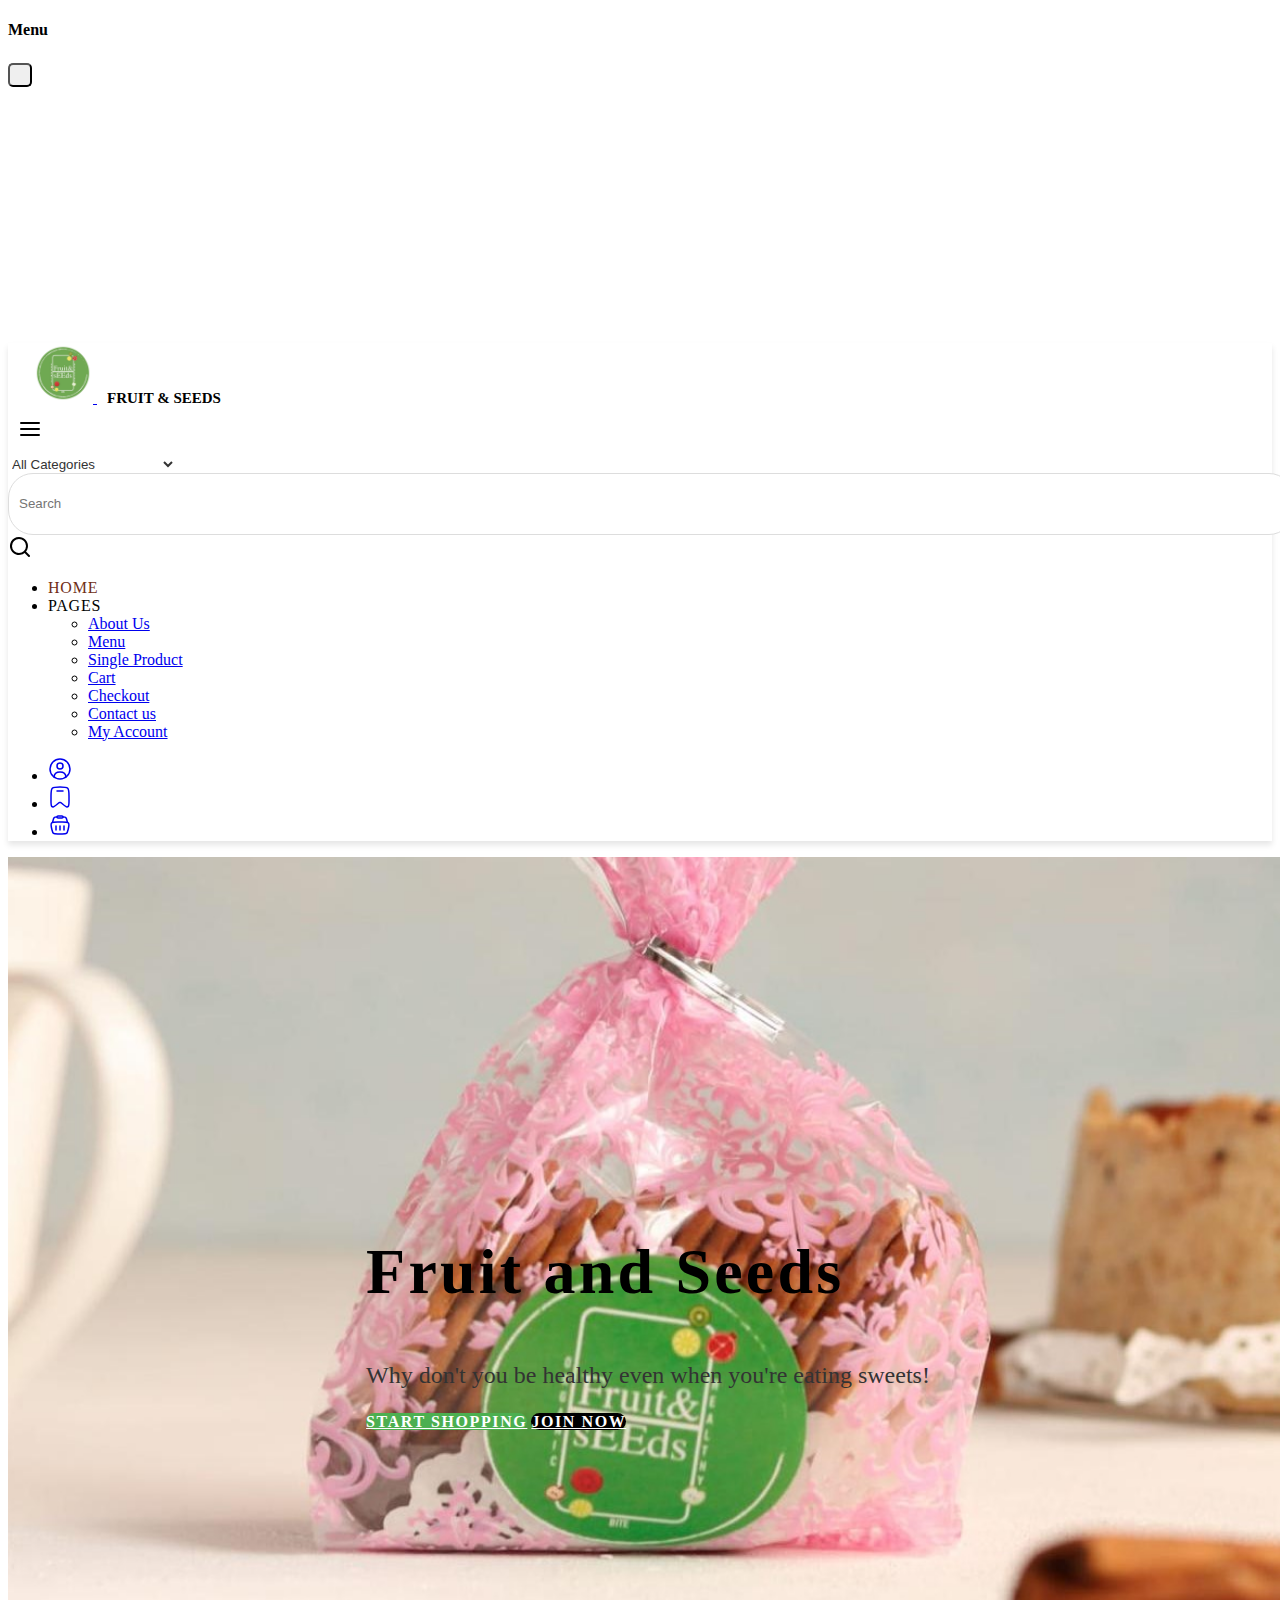
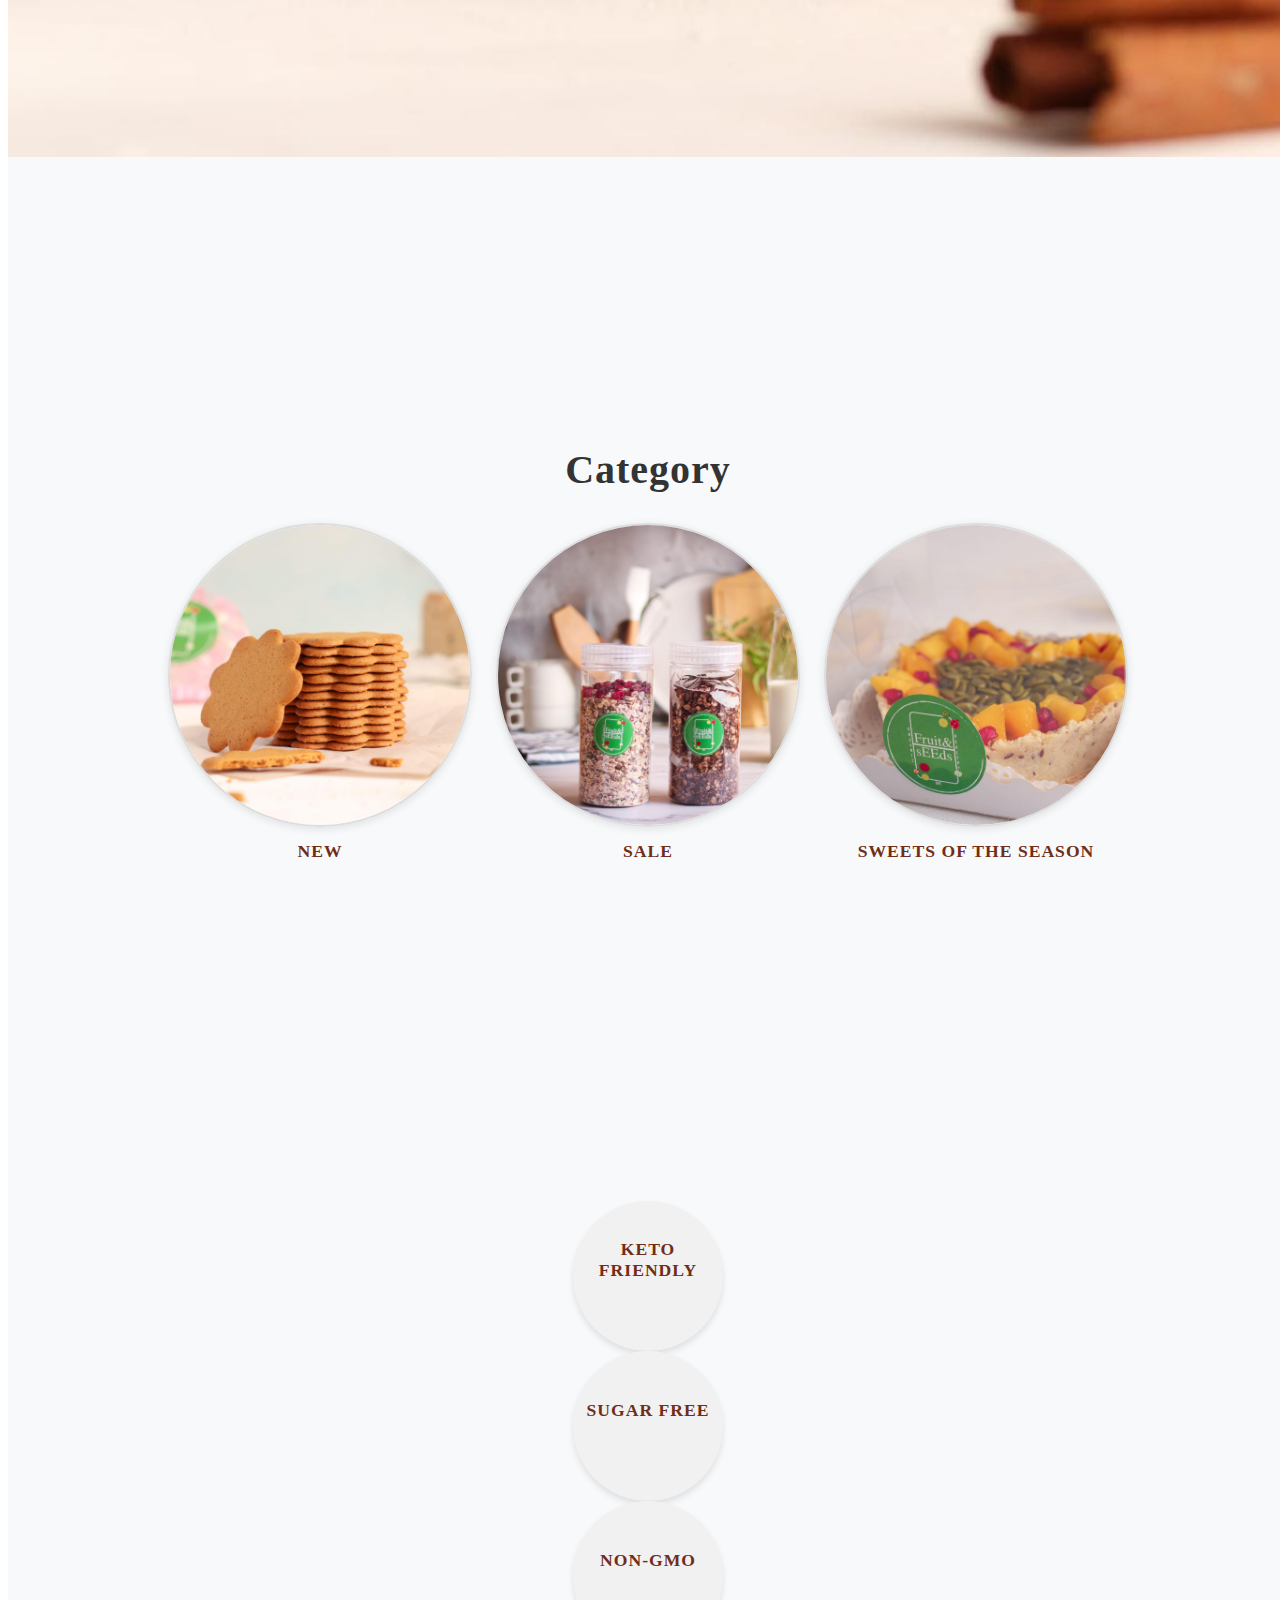
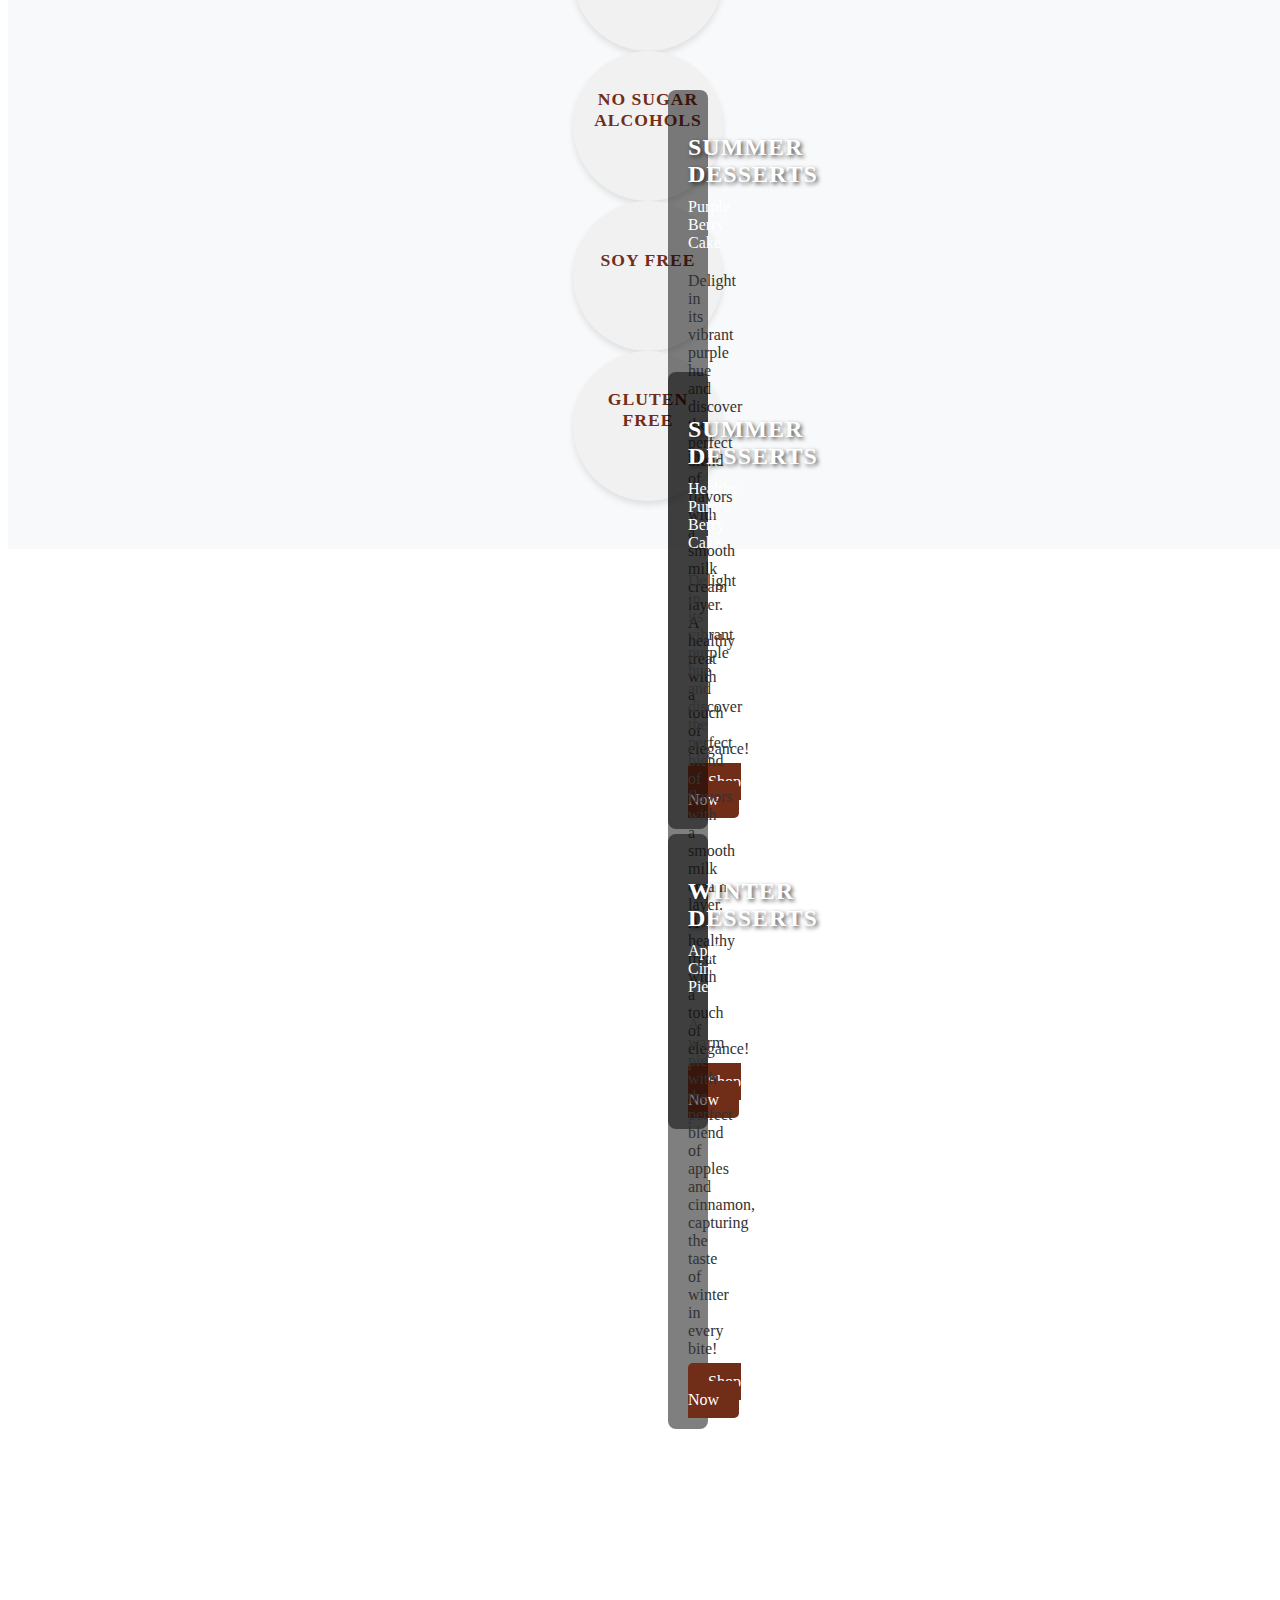
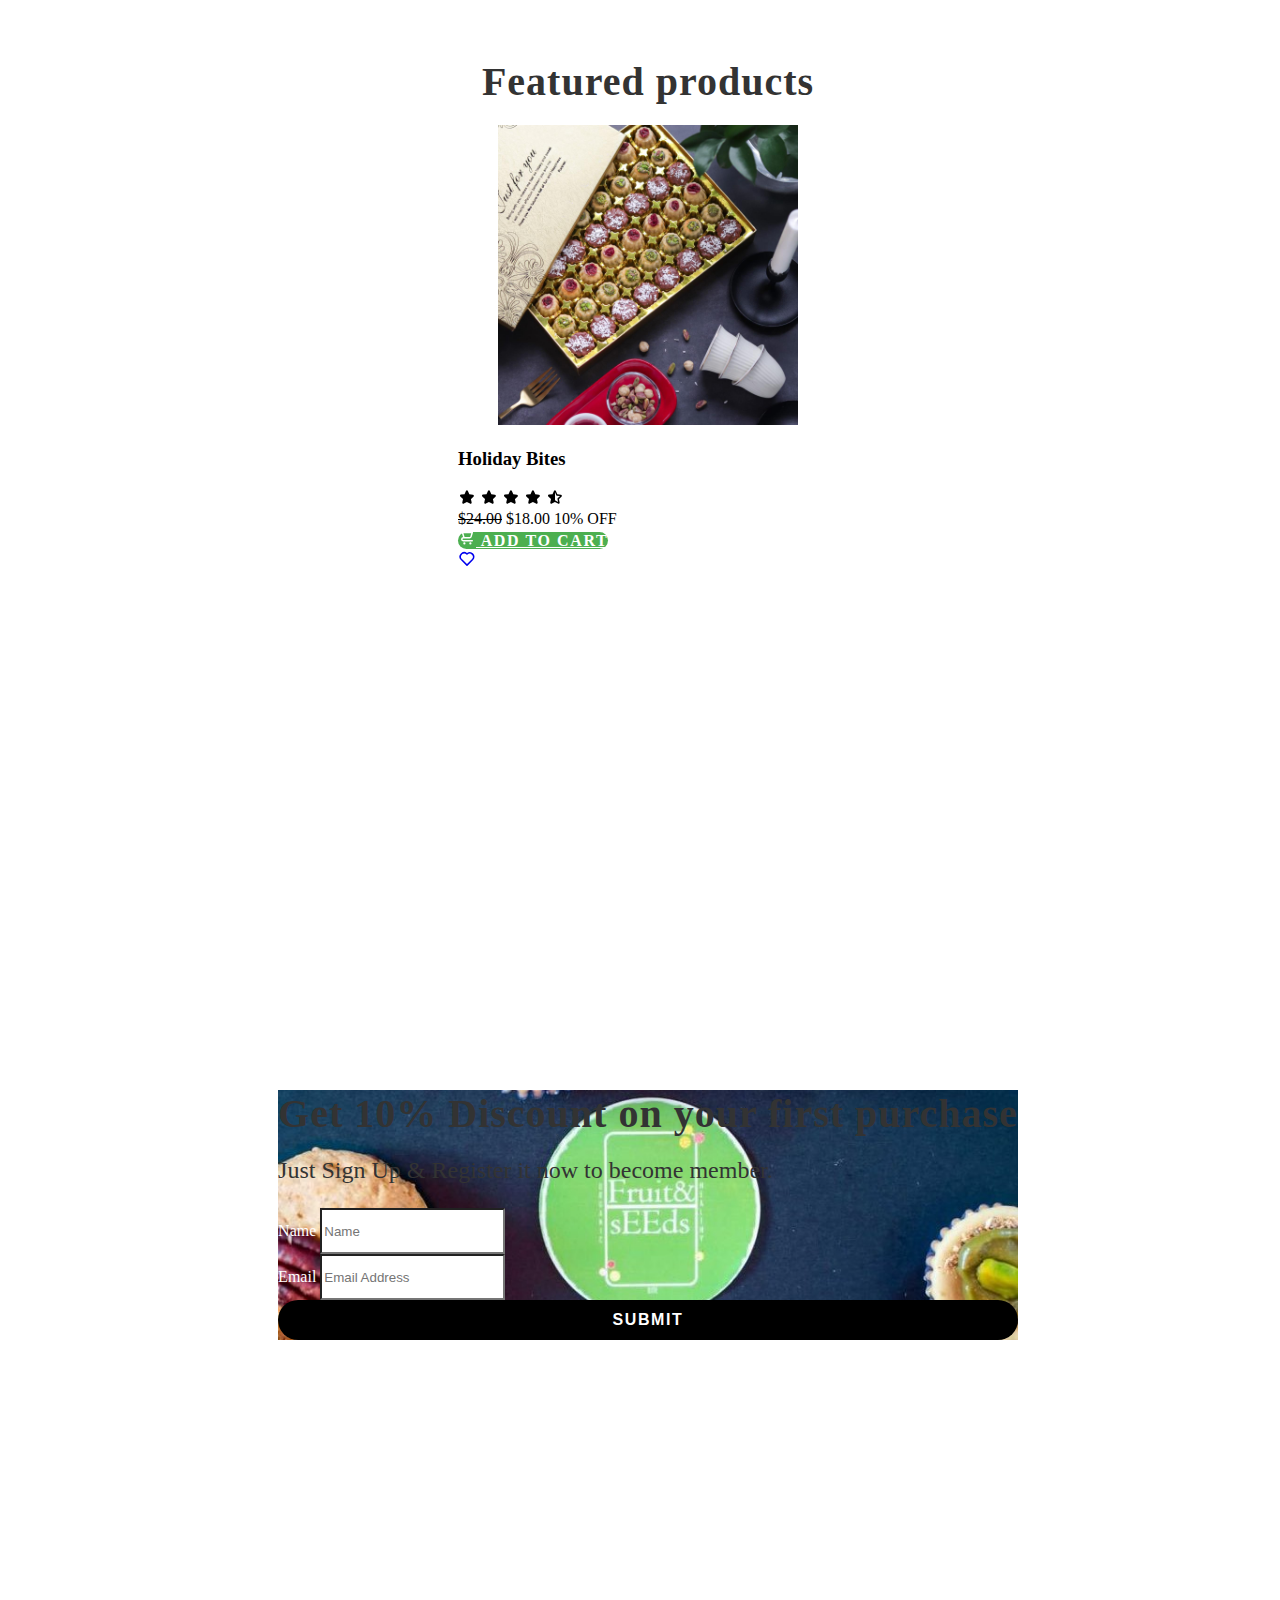
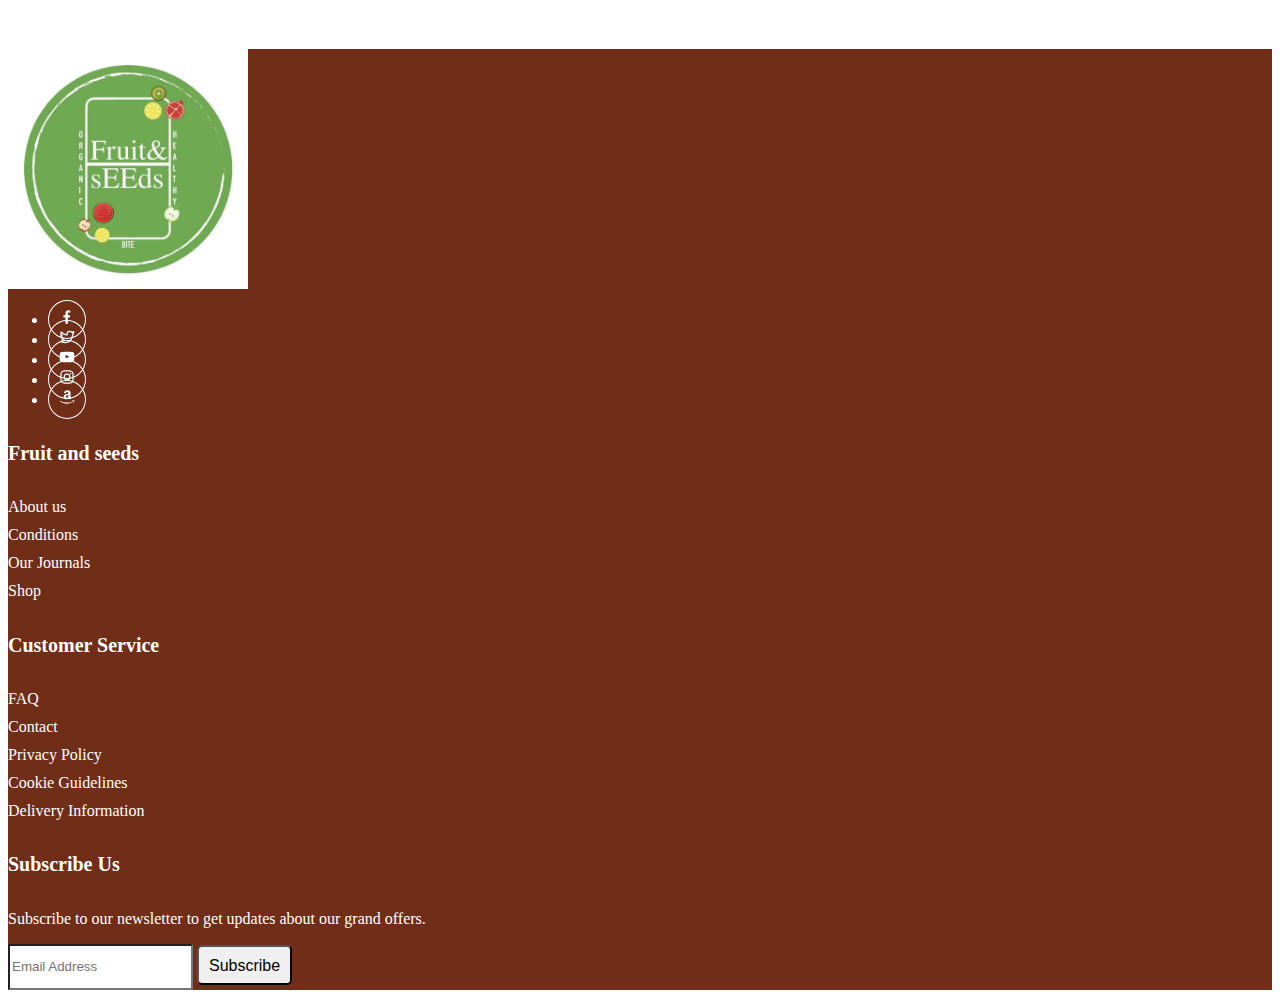
==== index.html @ 42c8120d "masterbeas pages" ====
<!DOCTYPE html>
<html lang="en">
<head>
    <meta charset="UTF-8">
    <meta name="viewport" content="width=device-width, initial-scale=1.0">
    <title>Fruit and Seeds</title>
    <link rel="preconnect" href="https://fonts.googleapis.com">
    <link rel="preconnect" href="https://fonts.gstatic.com" crossorigin>
    <link href="https://fonts.googleapis.com/css2?family=Nunito:wght@400;700&family=Open+Sans:ital,wght@0,400;0,700;1,400;1,700&display=swap" rel="stylesheet">
    <link rel="stylesheet" href="https://cdn.jsdelivr.net/npm/swiper@9/swiper-bundle.min.css">
    <link href="https://cdn.jsdelivr.net/npm/bootstrap@5.3.0-alpha3/dist/css/bootstrap.min.css" rel="stylesheet" integrity="sha384-KK94CHFLLe+nY2dmCWGMq91rCGa5gtU4mk92HdvYe+M/SXH301p5ILy+dN9+nJOZ" crossorigin="anonymous">
    <link rel="stylesheet" href="index.css">

</head>
<body>
    <svg xmlns="http://www.w3.org/2000/svg" style="display: none;">
        <defs>
          <symbol xmlns="http://www.w3.org/2000/svg" id="facebook" viewBox="0 0 24 24"><path fill="currentColor" d="M15.12 5.32H17V2.14A26.11 26.11 0 0 0 14.26 2c-2.72 0-4.58 1.66-4.58 4.7v2.62H6.61v3.56h3.07V22h3.68v-9.12h3.06l.46-3.56h-3.52V7.05c0-1.05.28-1.73 1.76-1.73Z"/></symbol>
          <symbol xmlns="http://www.w3.org/2000/svg" id="twitter" viewBox="0 0 24 24"><path fill="currentColor" d="M22.991 3.95a1 1 0 0 0-1.51-.86a7.48 7.48 0 0 1-1.874.794a5.152 5.152 0 0 0-3.374-1.242a5.232 5.232 0 0 0-5.223 5.063a11.032 11.032 0 0 1-6.814-3.924a1.012 1.012 0 0 0-.857-.365a.999.999 0 0 0-.785.5a5.276 5.276 0 0 0-.242 4.769l-.002.001a1.041 1.041 0 0 0-.496.89a3.042 3.042 0 0 0 .027.439a5.185 5.185 0 0 0 1.568 3.312a.998.998 0 0 0-.066.77a5.204 5.204 0 0 0 2.362 2.922a7.465 7.465 0 0 1-3.59.448A1 1 0 0 0 1.45 19.3a12.942 12.942 0 0 0 7.01 2.061a12.788 12.788 0 0 0 12.465-9.363a12.822 12.822 0 0 0 .535-3.646l-.001-.2a5.77 5.77 0 0 0 1.532-4.202Zm-3.306 3.212a.995.995 0 0 0-.234.702c.01.165.009.331.009.488a10.824 10.824 0 0 1-.454 3.08a10.685 10.685 0 0 1-10.546 7.93a10.938 10.938 0 0 1-2.55-.301a9.48 9.48 0 0 0 2.942-1.564a1 1 0 0 0-.602-1.786a3.208 3.208 0 0 1-2.214-.935q.224-.042.445-.105a1 1 0 0 0-.08-1.943a3.198 3.198 0 0 1-2.25-1.726a5.3 5.3 0 0 0 .545.046a1.02 1.02 0 0 0 .984-.696a1 1 0 0 0-.4-1.137a3.196 3.196 0 0 1-1.425-2.673c0-.066.002-.133.006-.198a13.014 13.014 0 0 0 8.21 3.48a1.02 1.02 0 0 0 .817-.36a1 1 0 0 0 .206-.867a3.157 3.157 0 0 1-.087-.729a3.23 3.23 0 0 1 3.226-3.226a3.184 3.184 0 0 1 2.345 1.02a.993.993 0 0 0 .921.298a9.27 9.27 0 0 0 1.212-.322a6.681 6.681 0 0 1-1.026 1.524Z"/></symbol>
          <symbol xmlns="http://www.w3.org/2000/svg" id="youtube" viewBox="0 0 24 24"><path fill="currentColor" d="M23 9.71a8.5 8.5 0 0 0-.91-4.13a2.92 2.92 0 0 0-1.72-1A78.36 78.36 0 0 0 12 4.27a78.45 78.45 0 0 0-8.34.3a2.87 2.87 0 0 0-1.46.74c-.9.83-1 2.25-1.1 3.45a48.29 48.29 0 0 0 0 6.48a9.55 9.55 0 0 0 .3 2a3.14 3.14 0 0 0 .71 1.36a2.86 2.86 0 0 0 1.49.78a45.18 45.18 0 0 0 6.5.33c3.5.05 6.57 0 10.2-.28a2.88 2.88 0 0 0 1.53-.78a2.49 2.49 0 0 0 .61-1a10.58 10.58 0 0 0 .52-3.4c.04-.56.04-3.94.04-4.54ZM9.74 14.85V8.66l5.92 3.11c-1.66.92-3.85 1.96-5.92 3.08Z"/></symbol>
          <symbol xmlns="http://www.w3.org/2000/svg" id="instagram" viewBox="0 0 24 24"><path fill="currentColor" d="M17.34 5.46a1.2 1.2 0 1 0 1.2 1.2a1.2 1.2 0 0 0-1.2-1.2Zm4.6 2.42a7.59 7.59 0 0 0-.46-2.43a4.94 4.94 0 0 0-1.16-1.77a4.7 4.7 0 0 0-1.77-1.15a7.3 7.3 0 0 0-2.43-.47C15.06 2 14.72 2 12 2s-3.06 0-4.12.06a7.3 7.3 0 0 0-2.43.47a4.78 4.78 0 0 0-1.77 1.15a4.7 4.7 0 0 0-1.15 1.77a7.3 7.3 0 0 0-.47 2.43C2 8.94 2 9.28 2 12s0 3.06.06 4.12a7.3 7.3 0 0 0 .47 2.43a4.7 4.7 0 0 0 1.15 1.77a4.78 4.78 0 0 0 1.77 1.15a7.3 7.3 0 0 0 2.43.47C8.94 22 9.28 22 12 22s3.06 0 4.12-.06a7.3 7.3 0 0 0 2.43-.47a4.7 4.7 0 0 0 1.77-1.15a4.85 4.85 0 0 0 1.16-1.77a7.59 7.59 0 0 0 .46-2.43c0-1.06.06-1.4.06-4.12s0-3.06-.06-4.12ZM20.14 16a5.61 5.61 0 0 1-.34 1.86a3.06 3.06 0 0 1-.75 1.15a3.19 3.19 0 0 1-1.15.75a5.61 5.61 0 0 1-1.86.34c-1 .05-1.37.06-4 .06s-3 0-4-.06a5.73 5.73 0 0 1-1.94-.3a3.27 3.27 0 0 1-1.1-.75a3 3 0 0 1-.74-1.15a5.54 5.54 0 0 1-.4-1.9c0-1-.06-1.37-.06-4s0-3 .06-4a5.54 5.54 0 0 1 .35-1.9A3 3 0 0 1 5 5a3.14 3.14 0 0 1 1.1-.8A5.73 5.73 0 0 1 8 3.86c1 0 1.37-.06 4-.06s3 0 4 .06a5.61 5.61 0 0 1 1.86.34a3.06 3.06 0 0 1 1.19.8a3.06 3.06 0 0 1 .75 1.1a5.61 5.61 0 0 1 .34 1.9c.05 1 .06 1.37.06 4s-.01 3-.06 4ZM12 6.87A5.13 5.13 0 1 0 17.14 12A5.12 5.12 0 0 0 12 6.87Zm0 8.46A3.33 3.33 0 1 1 15.33 12A3.33 3.33 0 0 1 12 15.33Z"/></symbol>
          <symbol xmlns="http://www.w3.org/2000/svg" id="amazon" viewBox="0 0 24 24"><path fill="currentColor" d="M1.04 17.52q.1-.16.32-.02a21.308 21.308 0 0 0 10.88 2.9a21.524 21.524 0 0 0 7.74-1.46q.1-.04.29-.12t.27-.12a.356.356 0 0 1 .47.12q.17.24-.11.44q-.36.26-.92.6a14.99 14.99 0 0 1-3.84 1.58A16.175 16.175 0 0 1 12 22a16.017 16.017 0 0 1-5.9-1.09a16.246 16.246 0 0 1-4.98-3.07a.273.273 0 0 1-.12-.2a.215.215 0 0 1 .04-.12Zm6.02-5.7a4.036 4.036 0 0 1 .68-2.36A4.197 4.197 0 0 1 9.6 7.98a10.063 10.063 0 0 1 2.66-.66q.54-.06 1.76-.16v-.34a3.562 3.562 0 0 0-.28-1.72a1.5 1.5 0 0 0-1.32-.6h-.16a2.189 2.189 0 0 0-1.14.42a1.64 1.64 0 0 0-.62 1a.508.508 0 0 1-.4.46L7.8 6.1q-.34-.08-.34-.36a.587.587 0 0 1 .02-.14a3.834 3.834 0 0 1 1.67-2.64A6.268 6.268 0 0 1 12.26 2h.5a5.054 5.054 0 0 1 3.56 1.18a3.81 3.81 0 0 1 .37.43a3.875 3.875 0 0 1 .27.41a2.098 2.098 0 0 1 .18.52q.08.34.12.47a2.856 2.856 0 0 1 .06.56q.02.43.02.51v4.84a2.868 2.868 0 0 0 .15.95a2.475 2.475 0 0 0 .29.62q.14.19.46.61a.599.599 0 0 1 .12.32a.346.346 0 0 1-.16.28q-1.66 1.44-1.8 1.56a.557.557 0 0 1-.58.04q-.28-.24-.49-.46t-.3-.32a4.466 4.466 0 0 1-.29-.39q-.2-.29-.28-.39a4.91 4.91 0 0 1-2.2 1.52a6.038 6.038 0 0 1-1.68.2a3.505 3.505 0 0 1-2.53-.95a3.553 3.553 0 0 1-.99-2.69Zm3.44-.4a1.895 1.895 0 0 0 .39 1.25a1.294 1.294 0 0 0 1.05.47a1.022 1.022 0 0 0 .17-.02a1.022 1.022 0 0 1 .15-.02a2.033 2.033 0 0 0 1.3-1.08a3.13 3.13 0 0 0 .33-.83a3.8 3.8 0 0 0 .12-.73q.01-.28.01-.92v-.5a7.287 7.287 0 0 0-1.76.16a2.144 2.144 0 0 0-1.76 2.22Zm8.4 6.44a.626.626 0 0 1 .12-.16a3.14 3.14 0 0 1 .96-.46a6.52 6.52 0 0 1 1.48-.22a1.195 1.195 0 0 1 .38.02q.9.08 1.08.3a.655.655 0 0 1 .08.36v.14a4.56 4.56 0 0 1-.38 1.65a3.84 3.84 0 0 1-1.06 1.53a.302.302 0 0 1-.18.08a.177.177 0 0 1-.08-.02q-.12-.06-.06-.22a7.632 7.632 0 0 0 .74-2.42a.513.513 0 0 0-.08-.32q-.2-.24-1.12-.24q-.34 0-.8.04q-.5.06-.92.12a.232.232 0 0 1-.16-.04a.065.065 0 0 1-.02-.08a.153.153 0 0 1 .02-.06Z"/></symbol>
  
          <symbol xmlns="http://www.w3.org/2000/svg" id="menu" viewBox="0 0 24 24"><path fill="currentColor" d="M2 6a1 1 0 0 1 1-1h18a1 1 0 1 1 0 2H3a1 1 0 0 1-1-1m0 6.032a1 1 0 0 1 1-1h18a1 1 0 1 1 0 2H3a1 1 0 0 1-1-1m1 5.033a1 1 0 1 0 0 2h18a1 1 0 0 0 0-2z"/></symbol>
          <symbol xmlns="http://www.w3.org/2000/svg" id="link" viewBox="0 0 24 24"><path fill="currentColor" d="M12 19a1 1 0 1 0-1-1a1 1 0 0 0 1 1Zm5 0a1 1 0 1 0-1-1a1 1 0 0 0 1 1Zm0-4a1 1 0 1 0-1-1a1 1 0 0 0 1 1Zm-5 0a1 1 0 1 0-1-1a1 1 0 0 0 1 1Zm7-12h-1V2a1 1 0 0 0-2 0v1H8V2a1 1 0 0 0-2 0v1H5a3 3 0 0 0-3 3v14a3 3 0 0 0 3 3h14a3 3 0 0 0 3-3V6a3 3 0 0 0-3-3Zm1 17a1 1 0 0 1-1 1H5a1 1 0 0 1-1-1v-9h16Zm0-11H4V6a1 1 0 0 1 1-1h1v1a1 1 0 0 0 2 0V5h8v1a1 1 0 0 0 2 0V5h1a1 1 0 0 1 1 1ZM7 15a1 1 0 1 0-1-1a1 1 0 0 0 1 1Zm0 4a1 1 0 1 0-1-1a1 1 0 0 0 1 1Z"/></symbol>
          <symbol xmlns="http://www.w3.org/2000/svg" id="arrow-right" viewBox="0 0 24 24"><path fill="currentColor" d="M17.92 11.62a1 1 0 0 0-.21-.33l-5-5a1 1 0 0 0-1.42 1.42l3.3 3.29H7a1 1 0 0 0 0 2h7.59l-3.3 3.29a1 1 0 0 0 0 1.42a1 1 0 0 0 1.42 0l5-5a1 1 0 0 0 .21-.33a1 1 0 0 0 0-.76Z"/></symbol>
          <symbol xmlns="http://www.w3.org/2000/svg" id="category" viewBox="0 0 24 24"><path fill="currentColor" d="M19 5.5h-6.28l-.32-1a3 3 0 0 0-2.84-2H5a3 3 0 0 0-3 3v13a3 3 0 0 0 3 3h14a3 3 0 0 0 3-3v-10a3 3 0 0 0-3-3Zm1 13a1 1 0 0 1-1 1H5a1 1 0 0 1-1-1v-13a1 1 0 0 1 1-1h4.56a1 1 0 0 1 .95.68l.54 1.64a1 1 0 0 0 .95.68h7a1 1 0 0 1 1 1Z"/></symbol>
          <symbol xmlns="http://www.w3.org/2000/svg" id="calendar" viewBox="0 0 24 24"><path fill="currentColor" d="M19 4h-2V3a1 1 0 0 0-2 0v1H9V3a1 1 0 0 0-2 0v1H5a3 3 0 0 0-3 3v12a3 3 0 0 0 3 3h14a3 3 0 0 0 3-3V7a3 3 0 0 0-3-3Zm1 15a1 1 0 0 1-1 1H5a1 1 0 0 1-1-1v-7h16Zm0-9H4V7a1 1 0 0 1 1-1h2v1a1 1 0 0 0 2 0V6h6v1a1 1 0 0 0 2 0V6h2a1 1 0 0 1 1 1Z"/></symbol>
          <symbol xmlns="http://www.w3.org/2000/svg" id="heart" viewBox="0 0 24 24"><path fill="currentColor" d="M20.16 4.61A6.27 6.27 0 0 0 12 4a6.27 6.27 0 0 0-8.16 9.48l7.45 7.45a1 1 0 0 0 1.42 0l7.45-7.45a6.27 6.27 0 0 0 0-8.87Zm-1.41 7.46L12 18.81l-6.75-6.74a4.28 4.28 0 0 1 3-7.3a4.25 4.25 0 0 1 3 1.25a1 1 0 0 0 1.42 0a4.27 4.27 0 0 1 6 6.05Z"/></symbol>
          <symbol xmlns="http://www.w3.org/2000/svg" id="plus" viewBox="0 0 24 24"><path fill="currentColor" d="M19 11h-6V5a1 1 0 0 0-2 0v6H5a1 1 0 0 0 0 2h6v6a1 1 0 0 0 2 0v-6h6a1 1 0 0 0 0-2Z"/></symbol>
          <symbol xmlns="http://www.w3.org/2000/svg" id="minus" viewBox="0 0 24 24"><path fill="currentColor" d="M19 11H5a1 1 0 0 0 0 2h14a1 1 0 0 0 0-2Z"/></symbol>
          <symbol xmlns="http://www.w3.org/2000/svg" id="cart" viewBox="0 0 24 24"><path fill="currentColor" d="M8.5 19a1.5 1.5 0 1 0 1.5 1.5A1.5 1.5 0 0 0 8.5 19ZM19 16H7a1 1 0 0 1 0-2h8.491a3.013 3.013 0 0 0 2.885-2.176l1.585-5.55A1 1 0 0 0 19 5H6.74a3.007 3.007 0 0 0-2.82-2H3a1 1 0 0 0 0 2h.921a1.005 1.005 0 0 1 .962.725l.155.545v.005l1.641 5.742A3 3 0 0 0 7 18h12a1 1 0 0 0 0-2Zm-1.326-9l-1.22 4.274a1.005 1.005 0 0 1-.963.726H8.754l-.255-.892L7.326 7ZM16.5 19a1.5 1.5 0 1 0 1.5 1.5a1.5 1.5 0 0 0-1.5-1.5Z"/></symbol>
          <symbol xmlns="http://www.w3.org/2000/svg" id="check" viewBox="0 0 24 24"><path fill="currentColor" d="M18.71 7.21a1 1 0 0 0-1.42 0l-7.45 7.46l-3.13-3.14A1 1 0 1 0 5.29 13l3.84 3.84a1 1 0 0 0 1.42 0l8.16-8.16a1 1 0 0 0 0-1.47Z"/></symbol>
          <symbol xmlns="http://www.w3.org/2000/svg" id="trash" viewBox="0 0 24 24"><path fill="currentColor" d="M10 18a1 1 0 0 0 1-1v-6a1 1 0 0 0-2 0v6a1 1 0 0 0 1 1ZM20 6h-4V5a3 3 0 0 0-3-3h-2a3 3 0 0 0-3 3v1H4a1 1 0 0 0 0 2h1v11a3 3 0 0 0 3 3h8a3 3 0 0 0 3-3V8h1a1 1 0 0 0 0-2ZM10 5a1 1 0 0 1 1-1h2a1 1 0 0 1 1 1v1h-4Zm7 14a1 1 0 0 1-1 1H8a1 1 0 0 1-1-1V8h10Zm-3-1a1 1 0 0 0 1-1v-6a1 1 0 0 0-2 0v6a1 1 0 0 0 1 1Z"/></symbol>
          <symbol xmlns="http://www.w3.org/2000/svg" id="search" viewBox="0 0 24 24"><path fill="currentColor" d="M21.71 20.29L18 16.61A9 9 0 1 0 16.61 18l3.68 3.68a1 1 0 0 0 1.42 0a1 1 0 0 0 0-1.39ZM11 18a7 7 0 1 1 7-7a7 7 0 0 1-7 7Z"/></symbol>
          <symbol xmlns="http://www.w3.org/2000/svg" id="close" viewBox="0 0 15 15"><path fill="currentColor" d="M7.953 3.788a.5.5 0 0 0-.906 0L6.08 5.85l-2.154.33a.5.5 0 0 0-.283.843l1.574 1.613l-.373 2.284a.5.5 0 0 0 .736.518l1.92-1.063l1.921 1.063a.5.5 0 0 0 .736-.519l-.373-2.283l1.574-1.613a.5.5 0 0 0-.283-.844L8.921 5.85l-.968-2.062Z"/></symbol>
          
          <symbol xmlns="http://www.w3.org/2000/svg" id="package" viewBox="0 0 48 48"><path fill="none" stroke="currentColor" stroke-linecap="round" stroke-linejoin="round" d="m24 13.264l7.288 4.21L24 21.681l-7.288-4.209Z"/><path fill="none" stroke="currentColor" stroke-linecap="round" stroke-linejoin="round" d="M16.712 17.473v8.418L24 30.101l7.288-4.21v-8.418M24 30.1v-8.418"/><path fill="none" stroke="currentColor" stroke-linecap="round" stroke-linejoin="round" d="M40.905 21.405a16.905 16.905 0 1 0-23.389 15.611L24 43.5l6.484-6.484a16.906 16.906 0 0 0 10.42-15.611"/></symbol>
          <symbol xmlns="http://www.w3.org/2000/svg" id="secure" viewBox="0 0 48 48"><path fill="none" stroke="currentColor" stroke-linecap="round" stroke-linejoin="round" d="M14.134 36V20.11h19.732M19.279 36h14.587V25.45"/><path fill="none" stroke="currentColor" stroke-linecap="round" stroke-linejoin="round" d="m19.246 26.606l4.135 4.135l5.373-5.372m-8.934-9.282a4.087 4.087 0 1 1 8.174 0m0 0v4.023m-8.172-4.108v4.108"/><path fill="none" stroke="currentColor" stroke-linecap="round" stroke-linejoin="round" d="M30.288 44.566a21.516 21.516 0 1 1 9.69-6.18"/></symbol>
          <symbol xmlns="http://www.w3.org/2000/svg" id="quality" viewBox="0 0 48 48"><path fill="none" stroke="currentColor" stroke-linecap="round" stroke-linejoin="round" d="m30.59 13.45l4.77 2.94L24 34.68l-10.33-7l3.11-4.6l5.52 3.71l8.26-13.38Z"/><path fill="none" stroke="currentColor" stroke-linecap="round" stroke-linejoin="round" d="M24 4.5s-11.26 2-15.25 2v20a11.16 11.16 0 0 0 .8 4.1a15 15 0 0 0 2 3.61a22 22 0 0 0 2.81 3.07a34.47 34.47 0 0 0 3 2.48a34 34 0 0 0 2.89 1.86c1 .59 1.71 1 2.13 1.19l1 .49a1.44 1.44 0 0 0 1.24 0l1-.49c.42-.2 1.13-.6 2.13-1.19a34 34 0 0 0 2.89-1.86a34.47 34.47 0 0 0 3-2.48a22 22 0 0 0 2.81-3.07a15 15 0 0 0 2-3.61a11.16 11.16 0 0 0 .8-4.1v-20c-3.99.03-15.25-2-15.25-2"/></symbol>
          <symbol xmlns="http://www.w3.org/2000/svg" id="savings" viewBox="0 0 48 48"><circle cx="24" cy="24" r="21.5" fill="none" stroke="currentColor" stroke-linecap="round" stroke-linejoin="round"/><path fill="none" stroke="currentColor" stroke-linecap="round" stroke-linejoin="round" d="M12.5 23.684a3.298 3.298 0 0 1 5.63-2.332l3.212 3.212h0l8.53-8.53a3.298 3.298 0 0 1 5.628 2.333h0c0 .875-.348 1.714-.966 2.333L22.983 32.25a2.321 2.321 0 0 1-3.283 0l-6.234-6.233a3.298 3.298 0 0 1-.966-2.333"/></symbol>
          <symbol xmlns="http://www.w3.org/2000/svg" id="offers" viewBox="0 0 48 48"><path fill="none" stroke="currentColor" stroke-linecap="round" stroke-linejoin="round" d="m41.556 39.297l-22.022 3.11a1.097 1.097 0 0 1-1.245-.97l-2.352-22.311a1.097 1.097 0 0 1 1.08-1.213l24.238-.229a1.097 1.097 0 0 1 1.108 1.09l.137 19.429c.004.55-.4 1.017-.944 1.094M26.1 25.258v2.579m8.494-2.731v2.175"/><path fill="none" stroke="currentColor" stroke-linecap="round" stroke-linejoin="round" d="M34.343 32.346c-1.437.828-1.926 1.198-2.774 1.988c-1.19-.457-2.284-1.228-3.797-1.456m-15.953 8.721l-3.49-1.6a1.12 1.12 0 0 1-.643-.863L5.511 23.593c-.056-.4.108-.8.43-1.046l3.15-2.406a1.257 1.257 0 0 1 2.014.874l1.966 19.69a.887.887 0 0 1-1.252.894m11.989-28.112c.214-.456.964-1.716 2.76-3.618c3.108-3.323 4.26-4.288 4.26-4.288s1.42.75 3.27 3.109c1.876 2.358 1.93 3.832 1.93 3.832s.67-.08-4.797 1.688c-3.055.991-4.368 1.152-4.931 1.152"/><path fill="none" stroke="currentColor" stroke-linecap="round" stroke-linejoin="round" d="M26.97 17.828v-.054c0-.884-.241-1.715-.67-2.412c-.563-.91-1.447-1.608-2.492-1.876a3.58 3.58 0 0 0-1.072-.16c-.429 0-.858.053-1.233.214c-1.152.348-2.063 1.18-2.573 2.278a4.747 4.747 0 0 0-.428 1.956v.134"/><path fill="none" stroke="currentColor" stroke-linecap="round" stroke-linejoin="round" d="M18.93 15.818c-.562-.107-1.5-.349-3.135-.884c-2.304-.75-3.43-1.528-3.43-1.528s-.456-1.393 1.045-3.296s2.653-2.52 2.653-2.52s.911.778 3.43 3.485c1.26 1.313 1.796 2.09 2.01 2.465h.027"/></symbol>
          
          <symbol xmlns="http://www.w3.org/2000/svg" id="delivery" viewBox="0 0 32 32"><path fill="currentColor" d="m29.92 16.61l-3-7A1 1 0 0 0 26 9h-3V7a1 1 0 0 0-1-1H3a1 1 0 0 0-1 1v17a1 1 0 0 0 1 1h2.14a4 4 0 0 0 7.72 0h6.28a4 4 0 0 0 7.72 0H29a1 1 0 0 0 1-1v-7a1 1 0 0 0-.08-.39M23 11h2.34l2.14 5H23ZM9 26a2 2 0 1 1 2-2a2 2 0 0 1-2 2m10.14-3h-6.28a4 4 0 0 0-7.72 0H4V8h17v12.56A4 4 0 0 0 19.14 23M23 26a2 2 0 1 1 2-2a2 2 0 0 1-2 2m5-3h-1.14A4 4 0 0 0 23 20v-2h5Z"/></symbol>
          <symbol xmlns="http://www.w3.org/2000/svg" id="organic" viewBox="0 0 24 24"><path fill="currentColor" d="M0 2.84c1.402 2.71 1.445 5.241 2.977 10.4c1.855 5.341 8.703 5.701 9.21 5.711c.46.726 1.513 1.704 3.926 2.21l.268-1.272c-2.082-.436-2.844-1.239-3.106-1.68l-.005.006c.087-.484 1.523-5.377-1.323-9.352C7.182 3.583 0 2.84 0 2.84m24 .84c-3.898.611-4.293-.92-11.473 3.093a11.879 11.879 0 0 1 2.625 10.05c3.723-1.486 5.166-3.976 5.606-6.466c0 0 1.27-4.716 3.242-6.677M12.527 6.773l-.002-.002v.004zM2.643 5.22s5.422 1.426 8.543 11.543c-2.945-.889-4.203-3.796-4.63-5.168h.006a15.863 15.863 0 0 0-3.92-6.375z"/></symbol>
          <symbol xmlns="http://www.w3.org/2000/svg" id="fresh" viewBox="0 0 24 24"><g fill="none"><path d="M24 0v24H0V0zM12.594 23.258l-.012.002l-.071.035l-.02.004l-.014-.004l-.071-.036c-.01-.003-.019 0-.024.006l-.004.01l-.017.428l.005.02l.01.013l.104.074l.015.004l.012-.004l.104-.074l.012-.016l.004-.017l-.017-.427c-.002-.01-.009-.017-.016-.018m.264-.113l-.014.002l-.184.093l-.01.01l-.003.011l.018.43l.005.012l.008.008l.201.092c.012.004.023 0 .029-.008l.004-.014l-.034-.614c-.003-.012-.01-.02-.02-.022m-.715.002a.023.023 0 0 0-.027.006l-.006.014l-.034.614c0 .012.007.02.017.024l.015-.002l.201-.093l.01-.008l.003-.011l.018-.43l-.003-.012l-.01-.01z"/><path fill="currentColor" d="M20 9a1 1 0 0 1 1 1v1a8 8 0 0 1-8 8H9.414l.793.793a1 1 0 0 1-1.414 1.414l-2.496-2.496a.997.997 0 0 1-.287-.567L6 17.991a.996.996 0 0 1 .237-.638l.056-.06l2.5-2.5a1 1 0 0 1 1.414 1.414L9.414 17H13a6 6 0 0 0 6-6v-1a1 1 0 0 1 1-1m-4.793-6.207l2.5 2.5a1 1 0 0 1 0 1.414l-2.5 2.5a1 1 0 1 1-1.414-1.414L14.586 7H11a6 6 0 0 0-6 6v1a1 1 0 1 1-2 0v-1a8 8 0 0 1 8-8h3.586l-.793-.793a1 1 0 0 1 1.414-1.414"/></g></symbol>
  
          <symbol xmlns="http://www.w3.org/2000/svg" id="star-full" viewBox="0 0 24 24"><path fill="currentColor" d="m3.1 11.3l3.6 3.3l-1 4.6c-.1.6.1 1.2.6 1.5c.2.2.5.3.8.3c.2 0 .4 0 .6-.1c0 0 .1 0 .1-.1l4.1-2.3l4.1 2.3s.1 0 .1.1c.5.2 1.1.2 1.5-.1c.5-.3.7-.9.6-1.5l-1-4.6c.4-.3 1-.9 1.6-1.5l1.9-1.7l.1-.1c.4-.4.5-1 .3-1.5s-.6-.9-1.2-1h-.1l-4.7-.5l-1.9-4.3s0-.1-.1-.1c-.1-.7-.6-1-1.1-1c-.5 0-1 .3-1.3.8c0 0 0 .1-.1.1L8.7 8.2L4 8.7h-.1c-.5.1-1 .5-1.2 1c-.1.6 0 1.2.4 1.6"/></symbol>
          <symbol xmlns="http://www.w3.org/2000/svg" id="star-half" viewBox="0 0 24 24"><path fill="currentColor" d="m3.1 11.3l3.6 3.3l-1 4.6c-.1.6.1 1.2.6 1.5c.2.2.5.3.8.3c.2 0 .4 0 .6-.1c0 0 .1 0 .1-.1l4.1-2.3l4.1 2.3s.1 0 .1.1c.5.2 1.1.2 1.5-.1c.5-.3.7-.9.6-1.5l-1-4.6c.4-.3 1-.9 1.6-1.5l1.9-1.7l.1-.1c.4-.4.5-1 .3-1.5s-.6-.9-1.2-1h-.1l-4.7-.5l-1.9-4.3s0-.1-.1-.1c-.1-.7-.6-1-1.1-1c-.5 0-1 .3-1.3.8c0 0 0 .1-.1.1L8.7 8.2L4 8.7h-.1c-.5.1-1 .5-1.2 1c-.1.6 0 1.2.4 1.6m8.9 5V5.8l1.7 3.8c.1.3.5.5.8.6l4.2.5l-3.1 2.8c-.3.2-.4.6-.3 1c0 .2.5 2.2.8 4.1l-3.6-2.1c-.2-.2-.3-.2-.5-.2"/></symbol>
  
          <symbol xmlns="http://www.w3.org/2000/svg" id="user" viewBox="0 0 24 24"><g fill="none" stroke="currentColor" stroke-width="1.5"><circle cx="12" cy="9" r="3"/><circle cx="12" cy="12" r="10"/><path stroke-linecap="round" d="M17.97 20c-.16-2.892-1.045-5-5.97-5s-5.81 2.108-5.97 5"/></g></symbol>
          <symbol xmlns="http://www.w3.org/2000/svg" id="wishlist" viewBox="0 0 24 24"><g fill="none" stroke="currentColor" stroke-width="1.5"><path d="M21 16.09v-4.992c0-4.29 0-6.433-1.318-7.766C18.364 2 16.242 2 12 2C7.757 2 5.636 2 4.318 3.332C3 4.665 3 6.81 3 11.098v4.993c0 3.096 0 4.645.734 5.321c.35.323.792.526 1.263.58c.987.113 2.14-.907 4.445-2.946c1.02-.901 1.529-1.352 2.118-1.47c.29-.06.59-.06.88 0c.59.118 1.099.569 2.118 1.47c2.305 2.039 3.458 3.059 4.445 2.945c.47-.053.913-.256 1.263-.579c.734-.676.734-2.224.734-5.321Z"/><path stroke-linecap="round" d="M15 6H9"/></g></symbol>
          <symbol xmlns="http://www.w3.org/2000/svg" id="shopping-bag" viewBox="0 0 24 24"><g fill="none" stroke="currentColor" stroke-width="1.5"><path d="M3.864 16.455c-.858-3.432-1.287-5.147-.386-6.301C4.378 9 6.148 9 9.685 9h4.63c3.538 0 5.306 0 6.207 1.154c.901 1.153.472 2.87-.386 6.301c-.546 2.183-.818 3.274-1.632 3.91c-.814.635-1.939.635-4.189.635h-4.63c-2.25 0-3.375 0-4.189-.635c-.814-.636-1.087-1.727-1.632-3.91Z"/><path d="m19.5 9.5l-.71-2.605c-.274-1.005-.411-1.507-.692-1.886A2.5 2.5 0 0 0 17 4.172C16.56 4 16.04 4 15 4M4.5 9.5l.71-2.605c.274-1.005.411-1.507.692-1.886A2.5 2.5 0 0 1 7 4.172C7.44 4 7.96 4 9 4"/><path d="M9 4a1 1 0 0 1 1-1h4a1 1 0 1 1 0 2h-4a1 1 0 0 1-1-1Z"/><path stroke-linecap="round" stroke-linejoin="round" d="M8 13v4m8-4v4m-4-4v4"/></g></symbol>
  
          <symbol xmlns="http://www.w3.org/2000/svg" id="fruits" viewBox="0 0 48 48"><g fill="currentColor" fill-rule="evenodd" clip-rule="evenodd"><path d="M18.88 7.566a1 1 0 0 1 1 1v6.6a1 1 0 1 1-2 0v-6.6a1 1 0 0 1 1-1"/><path d="M11.78 13.905c1.13-.27 2.283-.065 3.48.553c.975.505 1.667.736 2.206.847c.538.112.966.114 1.483.114v2h-.02c-.516 0-1.12 0-1.868-.155c-.757-.157-1.622-.462-2.72-1.03c-.878-.453-1.54-.517-2.096-.384c-.584.14-1.201.53-1.912 1.264c-1.632 1.688-2.139 3.426-2.316 4.762c-.1 1.644.197 4.89 1.668 8.063c.5 1.08 1.21 2.57 2.076 3.737c.432.582.866 1.03 1.283 1.306c.405.267.741.34 1.046.288c3.123-.538 3.71-.551 4.319-.551h1.037v2H18.38c-.422 0-.92 0-3.95.522c-.94.162-1.787-.127-2.488-.59c-.689-.455-1.284-1.106-1.787-1.783c-1.005-1.353-1.791-3.024-2.284-4.088c-1.638-3.532-1.972-7.137-1.848-9.064l.003-.032l.004-.032c.212-1.644.844-3.839 2.866-5.928c.845-.874 1.783-1.556 2.885-1.82"/><path d="M14.64 11.41c1.496 1.431 2.307 3.166 2.307 4.51a1 1 0 1 0 2 0c0-2.05-1.168-4.275-2.925-5.956C14.244 8.265 11.743 7 8.896 7a1 1 0 0 0 0 2c2.244 0 4.268.999 5.743 2.41"/><path d="M8.574 7.009a1 1 0 0 1 1.116.868c.492 3.93 3.945 6 6.734 7.115a1 1 0 0 1-.743 1.857c-2.869-1.147-7.335-3.604-7.975-8.724a1 1 0 0 1 .868-1.116m17.188 6.894c-1.152-.264-2.334-.066-3.57.548c-1.02.506-1.747.74-2.317.853c-.57.113-1.022.115-1.56.115a1 1 0 0 0 0 2h.019c.537 0 1.16 0 1.93-.153c.781-.155 1.676-.458 2.816-1.024c.924-.458 1.632-.528 2.236-.39c.626.144 1.277.542 2.017 1.277c1.716 1.703 2.235 3.452 2.414 4.784a1 1 0 0 0 1.982-.266c-.222-1.653-.884-3.85-2.987-5.938c-.881-.874-1.85-1.548-2.98-1.806m.945 20.377a1 1 0 0 0-1.414.027c-.757.786-1.393 1.05-1.931.962c-3.252-.538-3.86-.55-4.485-.55a1 1 0 0 0 0 2h.028c.447 0 .967 0 4.13.523c1.522.252 2.785-.599 3.699-1.548a1 1 0 0 0-.027-1.415"/><path d="M32.65 16.103c-1.003 1.81-1.263 3.709-.864 4.992a1 1 0 1 1-1.91.594c-.609-1.959-.153-4.43 1.025-6.556c1.193-2.152 3.206-4.101 5.925-4.947a1 1 0 1 1 .594 1.91c-2.143.666-3.78 2.222-4.77 4.007"/><path d="M34.719 17.379c-1.168 1.71-2.748 2.793-4.073 3.013a1 1 0 1 0 .326 1.973c2.023-.335 4.027-1.851 5.398-3.858c1.388-2.032 2.227-4.706 1.762-7.515a1 1 0 1 0-1.974.326c.367 2.214-.288 4.375-1.44 6.06"/><path d="M31.78 23a2.5 2.5 0 1 0 0 5a2.5 2.5 0 0 0 0-5m-4.5 2.5a4.5 4.5 0 1 1 9 0a4.5 4.5 0 0 1-9 0"/><path d="M37.845 18.09a4.5 4.5 0 0 1 2.716 5.755a1 1 0 1 1-1.883-.675a2.5 2.5 0 1 0-4.706-1.69a1 1 0 0 1-1.882-.675a4.5 4.5 0 0 1 5.755-2.715"/><path d="M36.253 23.176a4.501 4.501 0 0 1 3.822 8.014a1 1 0 1 1-1.144-1.64a2.5 2.5 0 1 0-3.008-3.99a1 1 0 1 1-1.262-1.552a4.501 4.501 0 0 1 1.592-.832M27.78 29a2.5 2.5 0 1 0 0 5a2.5 2.5 0 0 0 0-5m-4.5 2.5a4.5 4.5 0 1 1 9 0a4.5 4.5 0 0 1-9 0"/><path d="M35.78 29a2.5 2.5 0 1 0 0 5a2.5 2.5 0 0 0 0-5m-4.5 2.5a4.5 4.5 0 1 1 9 0a4.5 4.5 0 0 1-9 0"/><path d="M31.78 35a2.5 2.5 0 1 0 0 5a2.5 2.5 0 0 0 0-5m-4.5 2.5a4.5 4.5 0 1 1 9 0a4.5 4.5 0 0 1-9 0"/><path d="M37.834 33.966a1 1 0 0 1 1.278-.606a4.5 4.5 0 1 1-4.675 7.44a1 1 0 1 1 1.405-1.423a2.5 2.5 0 1 0 2.598-4.133a1 1 0 0 1-.606-1.278"/></g></symbol>
          <symbol xmlns="http://www.w3.org/2000/svg" id="dairy" viewBox="0 0 48 48"><g fill="none"><path d="M0 0h48v48H0z"/><path fill="currentColor" fill-rule="evenodd" d="M10 5a1 1 0 0 1 1-1h18.571a1 1 0 0 1 .559.17l7.428 5A1 1 0 0 1 38 10v33a1 1 0 0 1-1 1H18.429a1 1 0 0 1-.559-.17l-7.428-5A1 1 0 0 1 10 38zm2 1.878v2.494a2 2 0 0 0 .168.802l1.985 4.539a1 1 0 0 0 1.67.258l.682-.781A2 2 0 0 0 17 12.873v-2.63zM19 11v31h17V11zm14.723-2h-14.99l-4.456-3h14.99zM36 23a8 8 0 1 0-16 0a8 8 0 0 0 16 0M17 40.833V16.61a2.964 2.964 0 0 1-2 .702v22.175zm-4-2.692V16.5h.012a2.997 2.997 0 0 1-.691-.986L12 14.781v22.687zM28 17a6 6 0 1 0 0 12a6 6 0 0 0 0-12m-4 5a1 1 0 0 1 1-1h6v2h-6a1 1 0 0 1-1-1m2 3a1 1 0 0 1 1-1h2v2h-2a1 1 0 0 1-1-1" clip-rule="evenodd"/></g></symbol>
          <symbol xmlns="http://www.w3.org/2000/svg" id="meat" viewBox="0 0 48 48"><g fill="currentColor"><path d="M14 14a1 1 0 1 0 0-2a1 1 0 0 0 0 2"/><path fill-rule="evenodd" d="M15.086 6c1.26-1.26 3.414-.368 3.414 1.414V9h1.586c1.782 0 2.674 2.154 1.414 3.414l-1.793 1.793a1.138 1.138 0 0 1-.037.036l3.456 5.847a4 4 0 0 0 4.08 1.914l12.58-2.027c1.63-.263 2.74 1.609 1.728 2.914c-.97 1.251-1.459 2.85-1.812 4.6C38.384 34.02 32.854 39.052 26 39.88V42h2.5v2H19v-2h5v-2c-5.414 0-10.21-2.607-13.107-6.608c-2.324-3.21-1.946-7.335-1.006-10.767l.495-1.805a6.996 6.996 0 0 0 .181-2.822L10.5 18H7.914C6.132 18 5.24 15.846 6.5 14.586zm5 5l-1.466 1.466l-.73-1.233a4.55 4.55 0 0 0-.307-.455c.275.142.586.222.917.222zM16.5 9c0 .334.082.65.227.926a4.548 4.548 0 0 0-1.894-.845L16.5 7.414zm-8.586 7l1.595-1.594c.04.208.096.416.168.624l.334.97zm3.654-1.622a2.548 2.548 0 0 1 4.601-2.127l5.236 8.857a6 6 0 0 0 6.119 2.87l12.148-1.957c-1.082 1.557-1.589 3.383-1.93 5.075a13.09 13.09 0 0 1-1.419 3.815a.999.999 0 0 0-.247.222C34.183 33.513 31.378 35 28.264 35C22.654 35 18 30.136 18 24a1 1 0 0 0-2 0c0 7.12 5.432 13 12.264 13c.4 0 .794-.02 1.184-.06A14.402 14.402 0 0 1 24 38c-4.763 0-8.96-2.291-11.487-5.78c-1.766-2.439-1.6-5.773-.697-9.066l.495-1.806a8.998 8.998 0 0 0-.171-5.311z" clip-rule="evenodd"/></g></symbol>
          <symbol xmlns="http://www.w3.org/2000/svg" id="seafood" viewBox="0 0 24 24"><path fill="currentColor" d="M13.497 4.564c1.649-.906 3.859-1.137 6.669-.694c.119.685.221 1.711.147 2.86c-.102 1.572-.53 3.278-1.602 4.656l-.165.212l-.036.263v.002l-.002.014l-.013.074a9.298 9.298 0 0 1-1.294 3.217l-.84-1.688l-.96.72C13.65 15.513 10.903 16 9 16H8v1c0 .77-.004 1.293-.106 1.804a3.722 3.722 0 0 1-.147.53l-4.011-4.012a8.2 8.2 0 0 1 .978-.209A10.285 10.285 0 0 1 5.985 15H7v-1c0-2.697.864-3.993 1.83-5.442L9.202 8L7.428 5.339a9.688 9.688 0 0 1 1.765-.411c.609-.088 1.228-.13 1.773-.123c.202.002.385.012.548.026c.09.768.373 1.643.861 2.475c.725 1.236 1.938 2.442 3.774 3.13l.936.351l.703-1.872l-.937-.351c-1.364-.512-2.234-1.39-2.75-2.27c-.385-.655-.557-1.28-.604-1.73m6.947 7.845c1.285-1.759 1.752-3.81 1.865-5.55c.117-1.806-.14-3.371-.344-4.121l-.164-.605l-.616-.116c-3.425-.643-6.471-.492-8.855.91a7.649 7.649 0 0 0-1.338-.122c-.66-.009-1.383.042-2.083.143c-.698.1-1.397.252-2.004.455c-.575.193-1.193.471-1.612.89l-.58.58L6.8 8.003c-.813 1.256-1.6 2.711-1.767 5.054c-.19.02-.4.045-.622.08c-.857.131-2.032.409-2.965 1.03l-1.015.678l7.725 7.725l.676-1.015c.563-.845.87-1.59 1.024-2.359c.083-.413.118-.823.133-1.231c1.704-.117 3.837-.545 5.612-1.523l1.12 2.25l.983-.983c1.188-1.189 1.88-2.582 2.273-3.653a11.298 11.298 0 0 0 .467-1.646M17.5 4.58l1.417 1.417L17.5 7.414l-1.417-1.417z"/></symbol>
          <symbol xmlns="http://www.w3.org/2000/svg" id="bakery" viewBox="0 0 24 24"><path fill="currentColor" d="M19.87 17.412q.828.436 1.365-.206q.536-.643.138-1.414l-1.911-3.584l-1.666 4.123zm-5.308-.912h2.084l2.439-6.027q.228-.565.077-.914q-.15-.35-.57-.52l-2-.8q-.455-.19-.88-.047q-.424.145-.474.639zm-7.208 0h2.084l-.676-7.746q-.05-.39-.455-.548q-.405-.158-.9.032l-2 .8q-.45.19-.527.598q-.078.406.112.914zm-3.223.912l2.073-1.081l-1.627-4.123l-1.95 3.661q-.437.79.148 1.366q.585.575 1.356.177m6.307-.912h3.124l.788-8.912q.05-.455-.228-.772q-.278-.316-.772-.316h-2.7q-.373 0-.709.288t-.291.724zM3.53 18.538q-.87 0-1.45-.595q-.579-.595-.579-1.44q0-.28.068-.548q.069-.268.194-.524L4.077 11q-.33-.865-.08-1.715q.25-.85 1.045-1.173l2-.8q.427-.183.873-.185q.447-.002.797.265q.08-.782.628-1.337q.548-.555 1.34-.555h2.67q.78 0 1.338.526t.677 1.29q.293-.281.739-.225q.446.057.854.22l2 .8q.807.324 1.092 1.164q.285.84-.088 1.675l2.315 4.43q.111.218.186.437t.075.456q0 .933-.647 1.6q-.647.665-1.57.665q-.227 0-.431-.052q-.205-.053-.41-.16l-1.626-.826H6.134l-1.515.788q-.248.137-.524.194q-.276.056-.566.056m8.49-6.519"/></symbol>
          <symbol xmlns="http://www.w3.org/2000/svg" id="canned" viewBox="0 0 32 32"><g fill="none"><g fill="currentColor" clip-path="url(#fluentEmojiHighContrastCannedFood0)"><path d="M8 5.04h16v5.03h-2.239a7.977 7.977 0 0 0-5.771-2.46a7.977 7.977 0 0 0-5.771 2.46H8zm13.846 16.02H24v5.98H8v-5.98h2.134a7.978 7.978 0 0 0 5.856 2.55a7.978 7.978 0 0 0 5.856-2.55m-8.196-8.265a2.232 2.232 0 0 1-1.7-2.165h2.29c.71 0 1.344.333 1.752.852a2.232 2.232 0 0 1 1.768-.862h2.28a2.233 2.233 0 0 1-1.723 2.172a3.952 3.952 0 0 1-.757 7.828h-3.14c-2.18 0-3.95-1.77-3.95-3.95a3.954 3.954 0 0 1 3.18-3.875"/><path d="M3 3.52A3.52 3.52 0 0 1 6.52 0h18.3a3.52 3.52 0 0 1 2.17 6.292v19.5a3.532 3.532 0 0 1 1.35 2.778a3.52 3.52 0 0 1-3.52 3.52H6.52A3.52 3.52 0 0 1 3 28.57a3.54 3.54 0 0 1 2-3.185V6.696A3.52 3.52 0 0 1 3 3.52M24.82 2H6.52a1.52 1.52 0 1 0 0 3.04H7v22h-.48c-.84 0-1.52.69-1.52 1.53c0 .84.68 1.52 1.52 1.52h18.3c.84 0 1.52-.68 1.52-1.52c0-.78-.585-1.43-1.34-1.52V5.03A1.52 1.52 0 0 0 24.82 2"/></g><defs><clipPath id="fluentEmojiHighContrastCannedFood0"><path fill="#fff" d="M0 0h32v32H0z"/></clipPath></defs></g></symbol>
          <symbol xmlns="http://www.w3.org/2000/svg" id="frozen" viewBox="0 0 24 24"><g fill="none" stroke="currentColor" stroke-width="1.5"><path d="M4 10c0-3.771 0-5.657 1.172-6.828C6.343 2 8.229 2 12 2c3.771 0 5.657 0 6.828 1.172C20 4.343 20 6.229 20 10v3c0 3.771 0 5.657-1.172 6.828C17.657 21 15.771 21 12 21c-3.771 0-5.657 0-6.828-1.172C4 18.657 4 16.771 4 13z"/><path stroke-linejoin="round" d="M17 21v1h-1v-1m-8 0v1H7v-1"/><path d="M20 11.5H4"/><path stroke-linecap="round" d="M17 7v2m0 5v2"/></g></symbol>
          <symbol xmlns="http://www.w3.org/2000/svg" id="pasta" viewBox="0 0 32 32"><path fill="currentColor" d="m11.414 15l-8-8L2 8.414L8.586 15H2v1a14 14 0 0 0 28 0v-1ZM16 28A12.017 12.017 0 0 1 4.042 17h23.917A12.017 12.017 0 0 1 16 28"/><path fill="currentColor" d="M22 8a5.005 5.005 0 0 0-1.57.255A8.024 8.024 0 0 0 14 5a7.936 7.936 0 0 0-4.906 1.68L4.414 2L3 3.414l6.05 6.05l.707-.707A5.96 5.96 0 0 1 14 7a6.02 6.02 0 0 1 4.688 2.264a5.06 5.06 0 0 0-.59.61A2.99 2.99 0 0 1 15.754 11H12v2h3.754a4.98 4.98 0 0 0 3.904-1.874A3 3 0 0 1 25 13h2a5.006 5.006 0 0 0-5-5"/></symbol>
          <symbol xmlns="http://www.w3.org/2000/svg" id="breakfast" viewBox="0 0 2048 2048"><path fill="currentColor" d="M1408 592q-26 0-45-19t-19-45q0-51 19-98t56-83l79-80q38-38 38-91q0-26 19-45t45-19q26 0 45 19t19 45q0 51-19 98t-56 83l-79 80q-38 38-38 91q0 26-19 45t-45 19m-384 0q-26 0-45-19t-19-45q0-51 19-98t56-83l79-80q38-38 38-91q0-26 19-45t45-19q26 0 45 19t19 45q0 51-19 98t-56 83l-79 80q-38 38-38 91q0 26-19 45t-45 19m832 176q40 0 75 15t61 41t41 61t15 75v384q0 40-15 75t-41 61t-61 41t-75 15h-57q-2 7-3 13t-4 12v39q0 66-25 124t-69 102t-102 69t-124 25h-384q-78 0-144-35t-110-93H334q-66 0-124-25t-102-68t-69-102t-25-125v-64h256q0-79 30-149t83-122t122-83t149-30q30 0 58 5t56 14V640h1024v128zM654 1152q-53 0-99 20t-82 55t-55 81t-20 100h370v-228q-26-13-54-20t-60-8m-320 512h441q-7-29-7-64v-64H153q10 28 28 51t41 41t52 26t60 10m463 67v1l1 2v-1zm867-131V768H896v832q0 40 15 75t41 61t61 41t75 15h384q40 0 75-15t61-41t41-61t15-75m256-256V960q0-26-19-45t-45-19h-64v512h64q26 0 45-19t19-45"/></symbol>
          <symbol xmlns="http://www.w3.org/2000/svg" id="snacks" viewBox="0 0 48 48"><g fill="none" stroke="currentColor" stroke-linejoin="round" stroke-width="4"><path d="M6 14h36V8h-4l-2-4H12l-2 4H6z"/><path stroke-linecap="round" d="m36 44l2-30H10l2 30z"/></g></symbol>
          <symbol xmlns="http://www.w3.org/2000/svg" id="beverages" viewBox="0 0 24 24"><path fill="currentColor" d="M4 2h3.323l1.2 3H3v2h2.118l.827 14.059a1 1 0 0 0 .998.941h10.114a1 1 0 0 0 .998-.941L18.882 7H21V5H10.677l-2-5H4zm3.3 8.025L7.12 7h9.758l-.292 4.967c-2.307-.114-3.164-.475-4.216-.896c-1.092-.436-2.4-.936-5.072-1.046m.117 2.008c2.304.114 3.172.48 4.223.9c1.06.424 2.316.905 4.83 1.031L16.113 20H7.886z"/></symbol>
          <symbol xmlns="http://www.w3.org/2000/svg" id="spices" viewBox="0 0 24 24"><path fill="currentColor" d="M14.178 9.766a9.981 9.981 0 0 0 4.827-2.622V4.003h-14v3.141a9.98 9.98 0 0 0 4.827 2.622a2.5 2.5 0 0 1 4.346 0m.208 2a2.501 2.501 0 0 1-4.762 0a11.941 11.941 0 0 1-4.62-2.015v10.252h14V9.75a11.942 11.942 0 0 1-4.618 2.016M4.005 2.004h16a1 1 0 0 1 1 1v18a1 1 0 0 1-1 1h-16a1 1 0 0 1-1-1v-18a1 1 0 0 1 1-1"/></symbol>
          <symbol xmlns="http://www.w3.org/2000/svg" id="baby" viewBox="0 0 512 512"><path fill="currentColor" d="M425.39 200.035A184.3 184.3 0 0 0 290.812 91.289l26.756-42.809l-27.136-16.96l-35.305 56.488A184.046 184.046 0 0 0 86.61 200.035a71.978 71.978 0 0 0 0 143.93a184.071 184.071 0 0 0 338.78 0a71.978 71.978 0 0 0 0-143.93m27.152 99.975a39.77 39.77 0 0 1-27.76 11.961l-20.725.394l-8.113 19.074a152.066 152.066 0 0 1-279.887 0l-8.114-19.074l-20.725-.394a39.978 39.978 0 0 1 0-79.942l20.725-.394l8.114-19.074a152.067 152.067 0 0 1 279.887 0l8.113 19.074l20.725.394a39.974 39.974 0 0 1 27.76 67.981"/><path fill="currentColor" d="M168 232h40v40h-40zm136 0h40v40h-40zm-48 152a80 80 0 0 0 80-80H176a80 80 0 0 0 80 80"/></symbol>
          <symbol xmlns="http://www.w3.org/2000/svg" id="health" viewBox="0 0 24 24"><path fill="currentColor" d="M10.5 13H8v-3h2.5V7.5h3V10H16v3h-2.5v2.5h-3zM12 2L4 5v6.09c0 5.05 3.41 9.76 8 10.91c4.59-1.15 8-5.86 8-10.91V5zm6 9.09c0 4-2.55 7.7-6 8.83c-3.45-1.13-6-4.82-6-8.83v-4.7l6-2.25l6 2.25z"/></symbol>
          <symbol xmlns="http://www.w3.org/2000/svg" id="household" viewBox="0 0 14 14"><g fill="none" stroke="currentColor" stroke-linecap="round" stroke-linejoin="round"><path d="M12.36 6H1.64a1 1 0 0 0-1 1.13l.73 5.5a1 1 0 0 0 1 .87h9.24a1 1 0 0 0 1-.87l.73-5.5A1.001 1.001 0 0 0 12.36 6M4.5 8.5V11M7 8.5V11m2.5-2.5V11"/><path d="M9.48 1.54A2.79 2.79 0 0 1 11.78 4L12 6M2 6l.22-2a2.79 2.79 0 0 1 2.3-2.44"/><path d="M9.5 1.75A1.25 1.25 0 0 1 8.25 3h-2.5a1.25 1.25 0 0 1 0-2.5h2.5A1.25 1.25 0 0 1 9.5 1.75"/></g></symbol>
          <symbol xmlns="http://www.w3.org/2000/svg" id="personal" viewBox="0 0 24 24"><path fill="none" stroke="currentColor" stroke-linecap="round" stroke-linejoin="round" stroke-width="1.5" d="M22.012 14.74a3.504 3.504 0 0 1-7.008 0c0-2.628 3.5-7.009 3.5-7.009s3.508 4.381 3.508 7.009M9.998 9.233H3.99a2.002 2.002 0 0 0-2.002 2.002v10.013c0 1.106.896 2.002 2.002 2.002h6.008A2.002 2.002 0 0 0 12 21.248V11.235a2.002 2.002 0 0 0-2.002-2.002M4.766 6.23h4.456a.776.776 0 0 1 .778.775v2.228H3.99V7.005a.776.776 0 0 1 .776-.775M14 2.752l-.447-.895A2 2 0 0 0 11.764.75H2.989m4.005 13.489v4.005m-2.002-2.002h4.004M6.994.75v5.48"/></symbol>
          <symbol xmlns="http://www.w3.org/2000/svg" id="pet" viewBox="0 0 14 14"><path fill="none" stroke="currentColor" stroke-linecap="round" stroke-linejoin="round" d="M1.5 9.5c.552 0 1-.672 1-1.5s-.448-1.5-1-1.5s-1 .672-1 1.5s.448 1.5 1 1.5m3-4.5c.552 0 1-.672 1-1.5S5.052 2 4.5 2s-1 .672-1 1.5s.448 1.5 1 1.5m5 0c.552 0 1-.672 1-1.5S10.052 2 9.5 2s-1 .672-1 1.5s.448 1.5 1 1.5m3 4.5c.552 0 1-.672 1-1.5s-.448-1.5-1-1.5s-1 .672-1 1.5s.448 1.5 1 1.5M10 10c0 1.38-1.62 2-3 2s-3-.62-3-2s1-3.5 3-3.5s3 2.12 3 3.5"/></symbol>
        </defs>
      </svg>
    <div>
        <div class="offcanvas offcanvas-start" tabindex="-1" id="offcanvasNavbar">

            <div class="offcanvas-header justify-content-between">
              <h4 class="fw-normal text-uppercase fs-6">Menu</h4>
              <button type="button" class="btn-close" data-bs-dismiss="offcanvas" aria-label="Close"></button>
            </div>
      
            <div class="offcanvas-body">
          
              <ul class="navbar-nav justify-content-end menu-list list-unstyled d-flex gap-md-3 mb-0">
                <li class="nav-item border-dashed active">
                  <a href="index.html" class="nav-link d-flex align-items-center gap-3 text-dark p-2">
                    <svg width="24" height="24" viewBox="0 0 24 24"><use xlink:href="#fruits"></use></svg>
                    <span>All</span>
                  </a>
                </li>
                <li class="nav-item border-dashed">
                  <a href="index.html" class="nav-link d-flex align-items-center gap-3 text-dark p-2">
                    <svg width="24" height="24" viewBox="0 0 24 24"><use xlink:href="#dairy"></use></svg>
                    <span>Diabetic-Friendly Sweets</span>
                  </a>
                </li>
                <li class="nav-item border-dashed">
                  <a href="index.html" class="nav-link d-flex align-items-center gap-3 text-dark p-2">
                    <svg width="24" height="24" viewBox="0 0 24 24"><use xlink:href="#meat"></use></svg>
                    <span>keto</span>
                  </a>
                </li>
                <li class="nav-item border-dashed">
                  <a href="index.html" class="nav-link d-flex align-items-center gap-3 text-dark p-2">
                    <svg width="24" height="24" viewBox="0 0 24 24"><use xlink:href="#seafood"></use></svg>
                    <span>Holiday</span>
                  </a>
                </li>
                <li class="nav-item border-dashed">
                  <a href="index.html" class="nav-link d-flex align-items-center gap-3 text-dark p-2">
                    <svg width="24" height="24" viewBox="0 0 24 24"><use xlink:href="#bakery"></use></svg>
                    <span>New</span>
                  </a>
                </li>
                
                <li class="nav-item border-dashed">
                  <a href="index.html" class="nav-link d-flex align-items-center gap-3 text-dark p-2">
                    <svg width="24" height="24" viewBox="0 0 24 24"><use xlink:href="#frozen"></use></svg>
                    <span>Sale</span>
                  </a>
                </li>
                <li class="nav-item border-dashed">
                  <a href="index.html" class="nav-link d-flex align-items-center gap-3 text-dark p-2">
                    <svg width="24" height="24" viewBox="0 0 24 24"><use xlink:href="#pasta"></use></svg>
                    <span>PIk&MIX</span>
                  </a>
                </li>
                <li class="nav-item border-dashed">
                  <a href="index.html" class="nav-link d-flex align-items-center gap-3 text-dark p-2">
                    <svg width="24" height="24" viewBox="0 0 24 24"><use xlink:href="#breakfast"></use></svg>
                    <span>Gift</span>
                  </a>
                </li>
                
              </ul>
            
            </div>
      
          </div>
      
          <header>
            <div class="container-fluid">
              <div class="row py-3 border-bottom">
                
                <div class="col-sm-4 col-lg-2 text-center text-sm-start d-flex gap-3 justify-content-center justify-content-md-start">
                  <div class="d-flex align-items-center my-3 my-sm-0">
                    <a href="index.html">
                      <img src="pic/remov.jpeg" alt="logo" class="img-fluid" width="45%" height="45%">
                    </a>
                    <span class="logo-name">Fruit & Seeds</span>
                  </div>
                  <button class="navbar-toggler" type="button" data-bs-toggle="offcanvas" data-bs-target="#offcanvasNavbar"
                    aria-controls="offcanvasNavbar">
                    <svg width="24" height="24" viewBox="0 0 24 24"><use xlink:href="#menu"></use></svg>
                  </button>
                </div>
                
                <div class="col-sm-6 offset-sm-2 offset-md-0 col-lg-4">
                  <div class="search-bar row bg-light p-2 rounded-4">
                    <div class="col-md-4 d-none d-md-block">
                      <select class="form-select border-0 bg-transparent">
                        <option>All Categories</option>
                        <option>keto</option>
                        <option>HOLIDAY</option>
                        <option>NEW</option>
                        <option>SALE</option>
                        <option>Diabetic-Friendly Sweets</option>
                        <option>Sweets of the Season</option>
                      </select>
                    </div>
                    <div class="col-11 col-md-7">
                      <form id="search-form" class="text-center" action="index.html" method="post">
                        <input type="text" class="form-control border-0 bg-transparent" placeholder="Search">
                      </form>
                    </div>
                    <div class="col-1">
                      <svg xmlns="http://www.w3.org/2000/svg" width="24" height="24" viewBox="0 0 24 24"><path fill="currentColor" d="M21.71 20.29L18 16.61A9 9 0 1 0 16.61 18l3.68 3.68a1 1 0 0 0 1.42 0a1 1 0 0 0 0-1.39ZM11 18a7 7 0 1 1 7-7a7 7 0 0 1-7 7Z"/></svg>
                    </div>
                  </div>
                </div>
      
                <div class="col-lg-4">
                  <ul class="navbar-nav list-unstyled d-flex flex-row gap-3 gap-lg-5 justify-content-center flex-wrap align-items-center mb-0 fw-bold text-uppercase text-dark">
                    <li class="nav-item active">
                      <a href="index.html" class="nav-link">Home</a>
                    </li>
                    <li class="nav-item dropdown">
                      <a class="nav-link dropdown-toggle pe-3" role="button" id="pages" data-bs-toggle="dropdown" aria-expanded="false">Pages</a>
                      <ul class="dropdown-menu border-0 p-3 rounded-0 shadow" aria-labelledby="pages">
                        <li><a href="index.html" class="dropdown-item">About Us </a></li>
                        <li><a href="index.html" class="dropdown-item">Menu </a></li>
                        <li><a href="index.html" class="dropdown-item">Single Product </a></li>
                        <li><a href="index.html" class="dropdown-item">Cart </a></li>
                        <li><a href="index.html" class="dropdown-item">Checkout </a></li>
                        <li><a href="index.html" class="dropdown-item">Contact us </a></li>
                        <li><a href="index.html" class="dropdown-item">My Account </a></li>
                      </ul>
                    </li>
                  </ul>
                </div>
                
                <div class="col-sm-8 col-lg-2 d-flex gap-5 align-items-center justify-content-center justify-content-sm-end">
                  <ul class="d-flex justify-content-end list-unstyled m-0">
                    <li>
                      <a href="#" class="p-2 mx-1">
                        <svg width="24" height="24"><use xlink:href="#user"></use></svg>
                      </a>
                    </li>
                    <li>
                      <a href="#" class="p-2 mx-1">
                        <svg width="24" height="24"><use xlink:href="#wishlist"></use></svg>
                      </a>
                    </li>
                    <li>
                      <a href="#" class="p-2 mx-1" data-bs-toggle="offcanvas" data-bs-target="#offcanvasCart" aria-controls="offcanvasCart">
                        <svg width="24" height="24"><use xlink:href="#shopping-bag"></use></svg>
                      </a>
                    </li>
                  </ul>
                </div>
      
              </div>
            </div>
          </header>


          <section style="background-image: url('pic/WhatsApp Image 2025-01-03 at 4.30.08 PM.jpeg'); background-repeat: no-repeat; background-size: cover; background-position: center; width: 100vw; height: 100vh; margin: 0; padding: 0;">
            <div class="container-lg h-100">
              <div class="row h-100">
                <div class="col-lg-6 pt-5 mt-5 d-flex flex-column justify-content-center">
                  <h2 class="display-1 ls-1">
                    <span class="fw-bold ">Fruit</span> and <span class="fw-bold">Seeds</span>
                  </h2>
                  <p class="fs-4">Why don't you be healthy even when you're eating sweets!</p>
                  <div class="d-flex gap-3">
                    <a href="#" class="btn btn-primary text-uppercase fs-6 rounded-pill px-4 py-3 mt-3">Start Shopping</a>
                    <a href="#" class="btn btn-dark text-uppercase fs-6 rounded-pill px-4 py-3 mt-3">Join Now</a>
                  </div>
                </div>
              </div>
            </div>
          </section>
          
          
          

          <section class="py-5 overflow-hidden">
            <div class="container-lg">
              <div class="row">
                <div class="col-md-12"> 
      
                  <div class="section-header d-flex flex-wrap justify-content-between mb-5">
                    <h2 class="section-title">Category</h2>
      
                    <div class="d-flex align-items-center">
                    
                    </div>
                  </div>
                  
                </div>
              </div>
              <div class="row">
                <div class="row-md-12">
      
                  <div class="category-carousel ">
                    <div class="row-category-carousel" style="white-space: nowrap; text-align: center;">
                      <a href="category.html" class="nav-link  text-center" style="display: inline-block; margin: 10px; text-align: center;">
                        <img src="pic/WhatsApp Image 2025-01-22 at 11.24.45 AM (1).jpeg" class="rounded-circle" alt="Category Thumbnail" width="300" height="300">
                        <h4 class="fs-6 mt-3 fw-normal category-title">NEW</h4>
                      </a>
                      <a href="category.html" class="nav-link  text-center" style="display: inline-block; margin: 10px; text-align: center;">
                        <img src="pic/WhatsApp Image 2025-01-22 at 11.23.06 AM (3).jpeg" class="rounded-circle" alt="Category Thumbnail" width="300" height="300">
                        <h4 class="fs-6 mt-3 fw-normal category-title">SALE</h4>
                      </a>
                      <a href="category.html" class="nav-link  text-center" style="display: inline-block; margin: 10px; text-align: center;">
                        <img src="pic/WhatsApp Image 2025-01-22 at 11.24.52 AM.jpeg" class="rounded-circle" alt="Category Thumbnail" width="300" height="300">
                        <h4 class="fs-6 mt-3 fw-normal category-title">Sweets of the Season</h4>
                      </a>
                   
                    </div>
                  </div>
      
                </div>
              </div>
            </div>
          </section> 

          <section class="py-5">
            <div class="container-lg">
              <div class="row row-cols-1 row-cols-sm-3 row-cols-lg-6 g-4">
                <!-- Item 1 -->
                <div class="col text-center">
                  <div class="circle d-flex flex-column align-items-center justify-content-center">
                    <h6 class="category-title">KETO FRIENDLY</h6>
                  </div>
                </div>
                <!-- Item 2 -->
                <div class="col text-center">
                  <div class="circle d-flex flex-column align-items-center justify-content-center">
                    <h6 class="category-title">SUGAR FREE</h6>
                  </div>
                </div>
                <!-- Item 3 -->
                <div class="col text-center">
                  <div class="circle d-flex flex-column align-items-center justify-content-center">
                    <h6 class="category-title">NON-GMO</h6>
                  </div>
                </div>
                <!-- Item 4 -->
                <div class="col text-center">
                  <div class="circle d-flex flex-column align-items-center justify-content-center">
                    <h6 class="category-title">NO SUGAR ALCOHOLS</h6>
                  </div>
                </div>
                <!-- Item 5 -->
                <div class="col text-center">
                  <div class="circle d-flex flex-column align-items-center justify-content-center">
                    <h6 class="category-title">SOY FREE</h6>
                  </div>
                </div>
                <!-- Item 6 -->
                <div class="col text-center">
                  <div class="circle d-flex flex-column align-items-center justify-content-center">
                    <h6 class="category-title">GLUTEN FREE</h6>
                  </div>
                </div>
              </div>
            </div>
          </section>
          
          


          <section class="py-3">
            <div class="container-lg">
              <div class="row">
                <div class="col-md-12">
                  <div class="banner-blocks d-flex justify-content-between">
                   <!-- Banner 1  -->
                    <div class="banner-ad d-flex align-items-center bg-info block-1" style="background: url('pic/WhatsApp Image 2025-01-22 at 11.20.53 AM.jpeg') no-repeat; background-size: cover; width: 30%; height: 300px;">
                      <div class="banner-content p-5">
                        <div class="content-wrapper text-light">
                          <h3 class="banner-title text-light">Summer Desserts</h3>
                          <span class="fw-bold"> Purple Berry Cake</span> <p>Delight in its vibrant purple hue and discover the perfect blend of flavors with a smooth milk cream layer. A healthy treat with a touch of elegance!</p>
                          <a href="#" class="btn-link text-white">Shop Now</a>
                        </div>
                      </div>
                    </div>

                     <!-- Banner 2 -->
                     <div class="banner-ad d-flex align-items-center bg-info block-1" style="background: url('pic/WhatsApp Image 2025-01-22 at 11.20.53 AM.jpeg') no-repeat; background-size: cover; width: 30%; height: 300px;">
                        <div class="banner-content p-5">
                          <div class="content-wrapper text-light">
                            <h3 class="banner-title text-light">Summer Desserts</h3>
                            <span class="fw-bold">Healthy Purple Berry Cake</span> <p>Delight in its vibrant purple hue and discover the perfect blend of flavors with a smooth milk cream layer. A healthy treat with a touch of elegance!</p>
                            <a href="#" class="btn-link text-white">Shop Now</a>
                          </div>
                        </div>
                      </div>
           
                    <!-- Banner 3 -->
                    <div class="banner-ad bg-success-subtle block-2" style="background: url('pic/WhatsApp Image 2025-01-22 at 11.24.55 AM (1).jpeg') no-repeat; background-size: cover; width: 30%; height: 300px;">
                      <div class="banner-content align-items-center p-5">
                        <div class="content-wrapper text-light">
                          <h3 class="banner-title text-light">Winter Desserts</h3>
                         <span class="fw-bold">Apple Cinnamon Pie</span><p> A warm pie with the perfect blend of apples and cinnamon, capturing the taste of winter in every bite!</p>
                          <a href="#" class="btn-link text-white">Shop Now</a>
                        </div>
                      </div>
                    </div>
                  </div>
                </div>
              </div>
            </div>
          </section> 
         
          <section id="featured-products" class="products-carousel">
            <div class="container-lg overflow-hidden py-5">
              <div class="row">
                <div class="col-md-12">
                  <div class="section-header d-flex flex-wrap justify-content-between my-4">
                    <h2 class="section-title">Featured products</h2>
                  </div>
                </div>
              </div>
              <div class="row justify-content-center">
                <div class="col-md-8 d-flex justify-content-between align-items-center">
                   <!-- Product Card -->
                   <div class="product-item d-flex">
                    <figure>
                      <a href="index.html" title="Product Title">
                        <img src="pic/WhatsApp Image 2025-01-03 at 11.48.03 PM.jpeg" alt="Product Thumbnail" class="tab-image" style="width: 300px; height: 300px;">
                      </a>
                    </figure>
                    <div class="d-flex flex-column text-center ms-4">
                      <h3 class="fs-6 fw-normal">Holiday Bites</h3>
                      <div>
                        <span class="rating">
                          <svg width="18" height="18" class="text-warning"><use xlink:href="#star-full"></use></svg>
                          <svg width="18" height="18" class="text-warning"><use xlink:href="#star-full"></use></svg>
                          <svg width="18" height="18" class="text-warning"><use xlink:href="#star-full"></use></svg>
                          <svg width="18" height="18" class="text-warning"><use xlink:href="#star-full"></use></svg>
                          <svg width="18" height="18" class="text-warning"><use xlink:href="#star-half"></use></svg>
                        </span>
                       
                      </div>
                      <div class="d-flex justify-content-center align-items-center gap-2">
                        <del>$24.00</del>
                        <span class="text-dark fw-semibold">$18.00</span>
                        <span class="badge border border-dark-subtle rounded-0 fw-normal px-1 fs-7 lh-1 text-body-tertiary">10% OFF</span>
                      </div>
                      <div class="button-area p-3 pt-0">
                        <div class="row g-1 mt-2">
                          
                          <div class="col-7">
                            <a href="#" class="btn btn-primary rounded-1 p-2 fs-7 btn-cart">
                              <svg width="18" height="18"><use xlink:href="#cart"></use></svg> Add to Cart
                            </a>
                          </div>
                          <div class="col-2">
                            <a href="#" class="btn btn-outline-dark rounded-1 p-2 fs-6">
                              <svg width="18" height="18"><use xlink:href="#heart"></use></svg>
                            </a>
                          </div>
                        </div>
                      </div>
                    </div>
                 
              </div>
            </div>
          </section> 
          
      
          <section>
            <div class="container-lg">
      
              <div class="bg-secondary text-light py-5 my-5" style="background: url('pic/00000000000.jpeg') no-repeat; background-size: cover;">
                <div class="container">
                  <div class="row justify-content-center">
                    <div class="col-md-5 p-3">
                      <div class="section-header">
                        <h2 class="section-title display-5 text-light">Get 10% Discount on your first purchase</h2>
                      </div>
                      <p>Just Sign Up & Register it now to become member.</p>
                    </div>
                    <div class="col-md-5 p-3">
                      <form>
                        <div class="mb-3">
                          <label for="name" class="form-label d-none">Name</label>
                          <input type="text"
                            class="form-control form-control-md rounded-0" name="name" id="name" placeholder="Name">
                        </div>
                        <div class="mb-3">
                          <label for="email" class="form-label d-none">Email</label>
                          <input type="email" class="form-control form-control-md rounded-0" name="email" id="email" placeholder="Email Address">
                        </div>
                        <div class="d-grid gap-2">
                          <button type="submit" class="btn btn-dark btn-md rounded-0">Submit</button>
                        </div>
                      </form>
                      
                    </div>
                    
                  </div>
                  
                </div>
              </div>
              
            </div>
          </section> 
          
          <!-- footer -->
          <footer class="py-5">
            <div class="container-lg">
              <div class="row">
      
                <div class="col-lg-3 col-md-6 col-sm-6">
                  <div class="footer-menu">
                    <img src="pic/remov.jpeg" width="240" height="240" alt="logo">
                    <div class="social-links mt-3">
                      <ul class="d-flex list-unstyled gap-2">
                        <li>
                          <a href="#" class="btn btn-outline-light">
                            <svg width="16" height="16"><use xlink:href="#facebook"></use></svg>
                          </a>
                        </li>
                        <li>
                          <a href="#" class="btn btn-outline-light">
                            <svg width="16" height="16"><use xlink:href="#twitter"></use></svg>
                          </a>
                        </li>
                        <li>
                          <a href="#" class="btn btn-outline-light">
                            <svg width="16" height="16"><use xlink:href="#youtube"></use></svg>
                          </a>
                        </li>
                        <li>
                          <a href="#" class="btn btn-outline-light">
                            <svg width="16" height="16"><use xlink:href="#instagram"></use></svg>
                          </a>
                        </li>
                        <li>
                          <a href="#" class="btn btn-outline-light">
                            <svg width="16" height="16"><use xlink:href="#amazon"></use></svg>
                          </a>
                        </li>
                      </ul>
                    </div>
                  </div>
                </div>
      
                <div class="col-md-2 col-sm-6">
                  <div class="footer-menu">
                    <h5 class="widget-title">Fruit and seeds</h5>
                    <ul class="menu-list list-unstyled">
                      <li class="menu-item">
                        <a href="#" class="nav-link">About us</a>
                      </li>
                      <li class="menu-item">
                        <a href="#" class="nav-link">Conditions </a>
                      </li>
                      <li class="menu-item">
                        <a href="#" class="nav-link">Our Journals</a>
                      </li>

                      <li class="menu-item">
                        <a href="#" class="nav-link">Shop</a>
                      </li>
                      
                    </ul>
                  </div>
                </div>
                
                <div class="col-md-2 col-sm-6">
                  <div class="footer-menu">
                    <h5 class="widget-title">Customer Service</h5>
                    <ul class="menu-list list-unstyled">
                      <li class="menu-item">
                        <a href="#" class="nav-link">FAQ</a>
                      </li>
                      <li class="menu-item">
                        <a href="#" class="nav-link">Contact</a>
                      </li>
                      <li class="menu-item">
                        <a href="#" class="nav-link">Privacy Policy</a>
                      </li>
                      <li class="menu-item">
                        <a href="#" class="nav-link">Cookie Guidelines</a>
                      </li>
                      <li class="menu-item">
                        <a href="#" class="nav-link">Delivery Information</a>
                      </li>
                    </ul>
                  </div>
                </div>
                <div class="col-lg-3 col-md-6 col-sm-6">
                  <div class="footer-menu">
                    <h5 class="widget-title">Subscribe Us</h5>
                    <p>Subscribe to our newsletter to get updates about our grand offers.</p>
                    <form class="d-flex mt-3 gap-0" action="index.html">
                      <input class="form-control rounded-start rounded-0 bg-light" type="email" placeholder="Email Address" aria-label="Email Address">
                      <button class="btn btn-dark rounded-end rounded-0" type="submit">Subscribe</button>
                    </form>
                  </div>
                </div>
                
              </div>
            </div>
          </footer>
    </div>
</body>
</html>
---- index.css ----
/* body {
    background-image: url('Pink Green Aesthetic Watercolor Blank Background Instagram Story.jpg');
    background-size: cover;
    background-position: center;
    background-repeat: no-repeat;
    margin: 0;
    padding: 0;
} */


/* General header styles */
header {
    background-color: #fff; /* white background for the header */
    box-shadow: 0 4px 6px rgba(0, 0, 0, 0.1); /* subtle shadow for depth */
}
/* .p-2 .mx-1{
    color: #000;
}
.p-2 .mx-1 :hover{
    color: #702D17;
} */

header .navbar-nav .nav-link, 
header .navbar-toggler {
    color: #000; /* Black text color for links */
    font-size: 16px;
    font-weight: 500;
    text-transform: uppercase;
    letter-spacing: 0.05em;
    transition: color 0.3s ease-in-out;
}

header .navbar-nav .nav-link:hover, 
header .navbar-toggler:hover {
    color: #702D17; /* Hover color */
}

header .navbar-nav .nav-item.active .nav-link {
    color: #702D17; /* Active link color */
}

header .search-bar input {
    background-color:white;
    border-radius: 25px;
    padding: 10px;
    border: 1px solid #ddd;
    width: 100%;
    /* transition: border 0.3s ease; */
}

header .search-bar input:focus {
    border-color: #702D17; /* Focus border color */
}
.img-fluid{
    margin-left: 25px;
    width: 60px;
}
header .logo-name {
    font-size: 15px;
    font-weight: bold;
    color:black;
    margin-left: 10px;
    text-transform: uppercase;
    /* letter-spacing: 0.1em; */
    text-decoration: none;
}

header .navbar-toggler {
    border: none;
    background: transparent;
}

header .search-bar select {
    background-color: transparent;
    border: none;
    color: #333;
}

header .search-bar select option {
    color: #333;
}

/* Responsive Styles */
@media screen and (max-width: 768px) {
    .logo-name {
        font-size: 18px; /* Smaller logo text on small screens */
    }

    .navbar-nav {
        display: none; /* Hide navigation links in small screens */
    }

    .navbar-toggler {
        display: block; /* Show hamburger menu on small screens */
    }

    .search-bar {
        margin-top: 10px;
        width: 100%;
    }
}

/* Background Section */
section {
    background-image: url('Pink Green Aesthetic Watercolor Blank Background Instagram Story.jpg');
    background-repeat: no-repeat; /* تأكد من عدم تكرار الصورة */
    background-size: cover; /* تجعل الصورة تغطي الشاشة بالكامل */
    background-position: center; /* تجعل الصورة تتوسط الشاشة */
    width: 100vw;
    height: 100vh;
    margin: 0;
    padding: 0;
    display: flex;
    align-items: center; /* Center the content vertically */
    justify-content: center; /* Center the content horizontally */
}


section h2 {
    font-size: 4rem;
    color:black; /* Green shade from logo (Fruit color) */
    letter-spacing: 0.05em;
    font-weight: bold;
}


section p {
    font-size: 1.5rem;
    color: #333;
    margin-top: 20px;
    font-weight: 300;
}

section .btn {
    font-size: 1rem;
    font-weight: 600;
    text-transform: uppercase;
    letter-spacing: 0.1em;
    border-radius: 25px;
    transition: background-color 0.3s ease, color 0.3s ease;
}

section .btn-primary {
    background-color: #4CAF50; /* Green shade for buttons */
    color: white;
    border: none;
}

section .btn-primary:hover {
    background-color: #702D17; /* Hover brown color */
    color: white;
}

section .btn-dark {
    background-color: #000; /* Default dark color */
    color: white;
    border: none;
}

section .btn-dark:hover {
    background-color: #702D17; /* Hover brown color */
    color: white;
}

@media (max-width: 768px) {
    section h2 {
        font-size: 3rem; /* Adjust title size for smaller screens */
    }
    section p {
        font-size: 1.25rem; /* Adjust paragraph size for smaller screens */
    }
    section .btn {
        font-size: 0.9rem; /* Adjust button font size for small screens */
    }
}

/* Section Styling */
section.py-5 {
    background-color: #f8f9fa; /* لون خلفية ثابت */
    padding-top: 3rem;
    padding-bottom: 3rem;
}

/* Category Carousel Styling */
.category-carousel {
    display: flex;
    justify-content: space-around; /* توزع العناصر بالتساوي */
    flex-wrap: wrap;
}

.category-carousel .nav-link {
    display: inline-block;
    margin: 10px;
    text-align: center;
    transition: transform 0.3s ease-in-out;
}

/* Hover effect for category items */
.category-carousel .nav-link:hover {
    transform: scale(1.05); /* تأثير تكبير عند التمرير */
}

/* Styling for category images */
.category-carousel img {
    border-radius: 50%; /* الدائرة للصور */
    border: 2px solid #ddd; /* تحديد للصور */
    box-shadow: 0 2px 8px rgba(0, 0, 0, 0.1); /* ظل ناعم للصورة */
}

/* Category Title Styling */
.category-title {
    font-weight: bold; /* جعل النص عريض */
    font-size: 1.25rem; /* حجم الخط */
    color:black; /* لون النص البني الذي استخدمناه سابقاً */
    margin-top: 10px; /* مسافة بين الصورة والنص */
    text-transform: uppercase; /* تحويل النص إلى حروف كبيرة */
    letter-spacing: 1px; /* زيادة المسافة بين الحروف */
    transition: color 0.3s ease-in-out; /* إضافة تأثير على اللون عند التمرير */
}

/* Hover effect for category title */
.category-title:hover {
    color: #702D17; /* تغيير اللون عند التمرير */
}
/* Section Header */
.section-header .section-title {
    font-size: 2.5rem;
    font-weight: bold;
    color: #333;
    margin-bottom: 1rem;
}

/* Circle Styling */
.circle {
    width: 150px; /* عرض الدائرة */
    height: 150px; /* ارتفاع الدائرة */
    border-radius: 50%; /* لجعل العنصر دائري */
    background-color: #f1f1f1; /* لون خلفية الدائرة */
    display: flex;
    align-items: center;
    justify-content: center;
    margin: 0 auto;
    box-shadow: 0 4px 6px rgba(0, 0, 0, 0.1); /* تأثير الظل */
  }
  
  /* Category Title Styling */
  .category-title {
    font-weight: bold; /* نص عريض */
    font-size: 1rem; /* حجم الخط */
    color: #702D17; /* اللون البني */
    text-transform: uppercase; /* حروف كبيرة */
    letter-spacing: 1px; /* مسافة بين الحروف */
    text-align: center;
    padding: 0 10px;
  }
  
  /* Hover effect for category title */
  .circle:hover .category-title {
    color: #4CAF50; /* تغيير اللون عند التمرير */
  }
  
  /* Responsive Design */
  
  /* For small screens (phones) */
  @media (max-width: 576px) {
    .circle {
      width: 120px; /* عرض أصغر للدائرة */
      height: 120px; /* ارتفاع أصغر للدائرة */
    }
  
    .category-title {
      font-size: 0.9rem; /* حجم خط أصغر */
    }
  }
  
  /* For medium screens (tablets) */
  @media (max-width: 768px) {
    .circle {
      width: 130px; /* عرض متوسط للدائرة */
      height: 130px; /* ارتفاع متوسط للدائرة */
    }
  
    .category-title {
      font-size: 1rem; /* حجم خط مناسب للأجهزة المتوسطة */
    }
  }
  
  /* For larger screens (laptops/desktops) */
  @media (min-width: 769px) {
    .circle {
      width: 150px; /* عرض الدائرة */
      height: 150px; /* ارتفاع الدائرة */
    }
  
    .category-title {
      font-size: 1.1rem; /* حجم خط أكبر للأجهزة الكبيرة */
    }
  }

  /* General Banner Styling */

.banner-ad {
    position: relative;
    background-position: center;
    background-size: cover;
    color: white;
    text-align: center;
    display: flex;
    justify-content: center;
    align-items: center;
    transition: all 0.5s ease; /* Smooth transition for hover effect */
  }
  
  .banner-ad img {
    width: 100%;
    height: 100%;
    filter: grayscale(100%); /* Make the image black and white initially */
    transition: all 0.5s ease; /* Smooth transition for the grayscale effect */
  }
  
  .banner-content {
    position: absolute;
    bottom: 20px;
    left: 20px;
    right: 20px;
    background: rgba(0, 0, 0, 0.5); /* Semi-transparent background for readability */
    padding: 20px;
    border-radius: 8px;
  }
  
  .content-wrapper {
    max-width: 90%;
  }
  
  .banner-title {
    font-size: 1.5rem;
    font-weight: bold;
    text-transform: uppercase;
    margin-bottom: 10px;
    letter-spacing: 1px;
    text-shadow: 2px 2px 4px rgba(0, 0, 0, 0.7); /* Text shadow for better readability */
  }
  
  .banner-ad p {
    font-size: 1rem;
    margin-bottom: 15px;
  }
  
  .btn-link {
    background-color: #4CAF50; /* Button color */
    padding: 10px 20px;
    color: white;
    text-decoration: none;
    border-radius: 5px;
    transition: background-color 0.3s ease;
  }
  
  .btn-link:hover {
    background-color: #702D17; /* Hover color */
  }
  
  /* Hover effect to revert image colors */
  .banner-ad:hover {
    filter: grayscale(0); /* Remove grayscale when hovering */
  }
  
  .banner-ad:hover .banner-title {
    color: #702D17; /* Change text color on hover */
  }
  
  /* Responsive Design */
  @media (max-width: 768px) {
    .banner-ad {
      width: 100%;
      height: 250px;
    }
  
    .banner-content {
      padding: 15px;
    }
  
    .banner-title {
      font-size: 1.2rem;
    }
  
    .banner-ad p {
      font-size: 0.9rem;
    }
  }
  
  @media (max-width: 576px) {
    .banner-ad {
      width: 100%;
      height: 200px;
    }
  
    .banner-content {
      padding: 10px;
    }
  
    .banner-title {
      font-size: 1rem;
    }
  
    .banner-ad p {
      font-size: 0.8rem;
    }
  }
  /* General Banner Styling */
.banner-ad {
    position: relative;
    background-position: center;
    background-size: cover;
    color: white;
    text-align: center;
    display: flex;
    justify-content: center;
    align-items: center;
    transition: all 0.5s ease; /* Smooth transition for hover effect */
  }
  
  .banner-ad img {
    width: 100%;
    height: 100%;
    filter: grayscale(100%); /* Make the image black and white initially */
    transition: all 0.5s ease; /* Smooth transition for the grayscale effect */
  }
  
  .banner-content {
    position: absolute;
    bottom: 20px;
    left: 20px;
    right: 20px;
    background: rgba(0, 0, 0, 0.5); /* Semi-transparent background for readability */
    padding: 20px;
    border-radius: 8px;
  }
  
  .content-wrapper {
    max-width: 90%;
  }
  
  .banner-title {
    font-size: 1.5rem;
    font-weight: bold;
    text-transform: uppercase;
    margin-bottom: 10px;
    letter-spacing: 1px;
    text-shadow: 2px 2px 4px rgba(0, 0, 0, 0.7); /* Text shadow for better readability */
  }
  
  .banner-ad p {
    font-size: 1rem;
    margin-bottom: 15px;
  }
  
  .btn-link {
    background-color: #702D17; /* Button color */
    padding: 10px 20px;
    color: white;
    text-decoration: none;
    border-radius: 5px;
    transition: background-color 0.3s ease;
  }
  
  .btn-link:hover {
    background-color: #4CAF50; /* Hover color */
  }
  
  /* Hover effect to revert image colors */
  .banner-ad:hover {
    filter: grayscale(0); /* Remove grayscale when hovering */
  }
  
  .banner-ad:hover .banner-title {
    color: #ff6600; /* Change text color on hover */
  }
  
  /* Responsive Design */
  @media (max-width: 768px) {
    .banner-ad {
      width: 100%;
      height: 250px;
    }
  
    .banner-content {
      padding: 15px;
    }
  
    .banner-title {
      font-size: 1.2rem;
    }
  
    .banner-ad p {
      font-size: 0.9rem;
    }
  }
  
  @media (max-width: 576px) {
    .banner-ad {
      width: 100%;
      height: 200px;
    }
  
    .banner-content {
      padding: 10px;
    }
  
    .banner-title {
      font-size: 1rem;
    }
  
    .banner-ad p {
      font-size: 0.8rem;
    }
  }
  /* General Section Styling */
section {
    padding: 0;
  }
  
  .bg-secondary {
    background-position: center;
    background-size: cover;
    color: white;
  }
  
  .section-header {
    margin-bottom: 20px;
  }
  
  .section-title {
    font-size: 2rem;
    font-weight: bold;
    text-align: center;
    letter-spacing: 1px;
  }
  
  .form-control {
    border-radius: 0;
  }
  
  .d-grid {
    display: grid;
    gap: 10px;
  }
  
  button {
    border-radius: 5px;
    padding: 10px;
    font-size: 1rem;
  }
  
  /* Responsive Design for Form */
  @media (max-width: 992px) {
    .col-md-5 {
      width: 100%;
      margin-bottom: 20px;
    }
    
    .section-title {
      font-size: 1.5rem;
    }
  
    .p-3 {
      padding: 20px;
    }
  }
  
  @media (max-width: 768px) {
    .section-title {
      font-size: 1.3rem;
    }
  
    .form-control {
      font-size: 0.9rem;
    }
  
    .btn {
      font-size: 1rem;
    }
  
    .bg-secondary {
      padding: 60px 0;
    }
  }
  
  @media (max-width: 576px) {
    .section-title {
      font-size: 1.1rem;
    }
  
    .col-md-5 {
      width: 100%;
      margin-bottom: 10px;
    }
  
    .btn {
      font-size: 0.9rem;
      padding: 8px;
    }
  
    .bg-secondary {
      padding: 40px 0;
    }
  }

  /* Footer Styles */
footer {
    background-color: #702D17;
    color: white;
  }
  
  .footer-menu img {
    width: 100%;
    max-width: 240px;
    height: auto;
  }
  
  .footer-menu h5 {
    font-size: 1.25rem;
    font-weight: bold;
  }
  
  .menu-list {
    padding-left: 0;
    list-style: none;
  }
  
  .menu-item {
    margin-bottom: 10px;
  }
  
  .nav-link {
    color: white;
    text-decoration: none;
    transition: color 0.3s ease;
  }
  
  .nav-link:hover {
    color: #4CAF50;
  }
  
  .social-links a {
    color: white;
    padding: 10px;
    background-color: transparent;
    border: 1px solid white;
    border-radius: 50%;
    transition: background-color 0.3s ease, color 0.3s ease;
  }
  
  .social-links a:hover {
    background-color: #4CAF50;
    color: white;
  }
  
  form input, form button {
    height: 40px;
  }
  
  /* Responsive Design */
  @media (max-width: 992px) {
    .footer-menu {
      text-align: center;
      margin-bottom: 30px;
    }
  
    .footer-menu img {
      max-width: 200px;
    }
  
    .footer-menu h5 {
      font-size: 1.1rem;
    }
  
    .menu-list {
      padding-left: 20px;
    }
  
    .menu-item {
      margin-bottom: 8px;
    }
  
    .social-links {
      justify-content: center;
    }
  
    .footer-menu form {
      flex-direction: column;
      gap: 10px;
    }
  
    .footer-menu form input {
      width: 100%;
    }
  
    .footer-menu form button {
      width: 100%;
    }
  }
  
  @media (max-width: 768px) {
    .footer-menu {
      text-align: center;
    }
  
    .social-links {
      justify-content: center;
      gap: 10px;
    }
  
    .col-lg-3, .col-md-2 {
      flex: 0 0 100%;
      max-width: 100%;
      margin-bottom: 20px;
    }
  
    .footer-menu img {
      max-width: 180px;
    }
  }
  
  @media (max-width: 576px) {
    .footer-menu h5 {
      font-size: 1rem;
    }
  
    .footer-menu p {
      font-size: 0.9rem;
    }
  
    .social-links a {
      font-size: 14px;
    }
  }
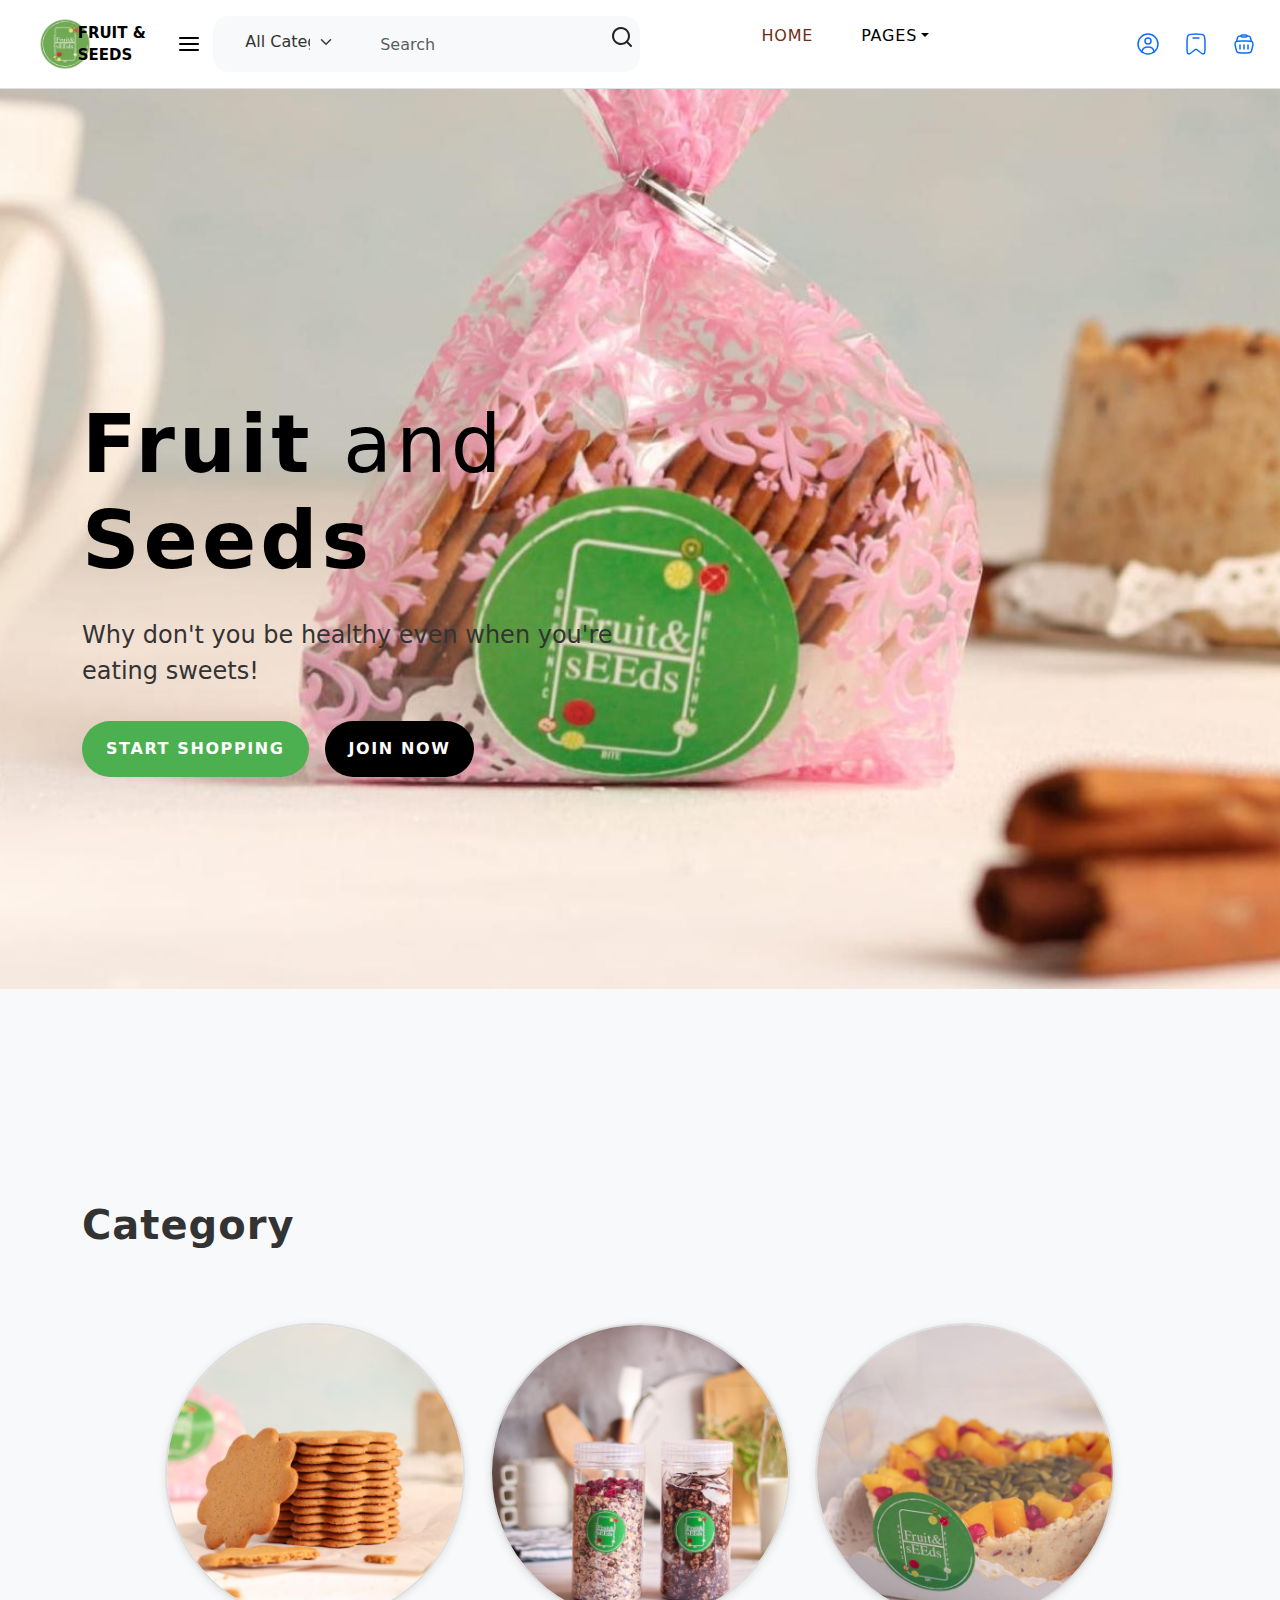
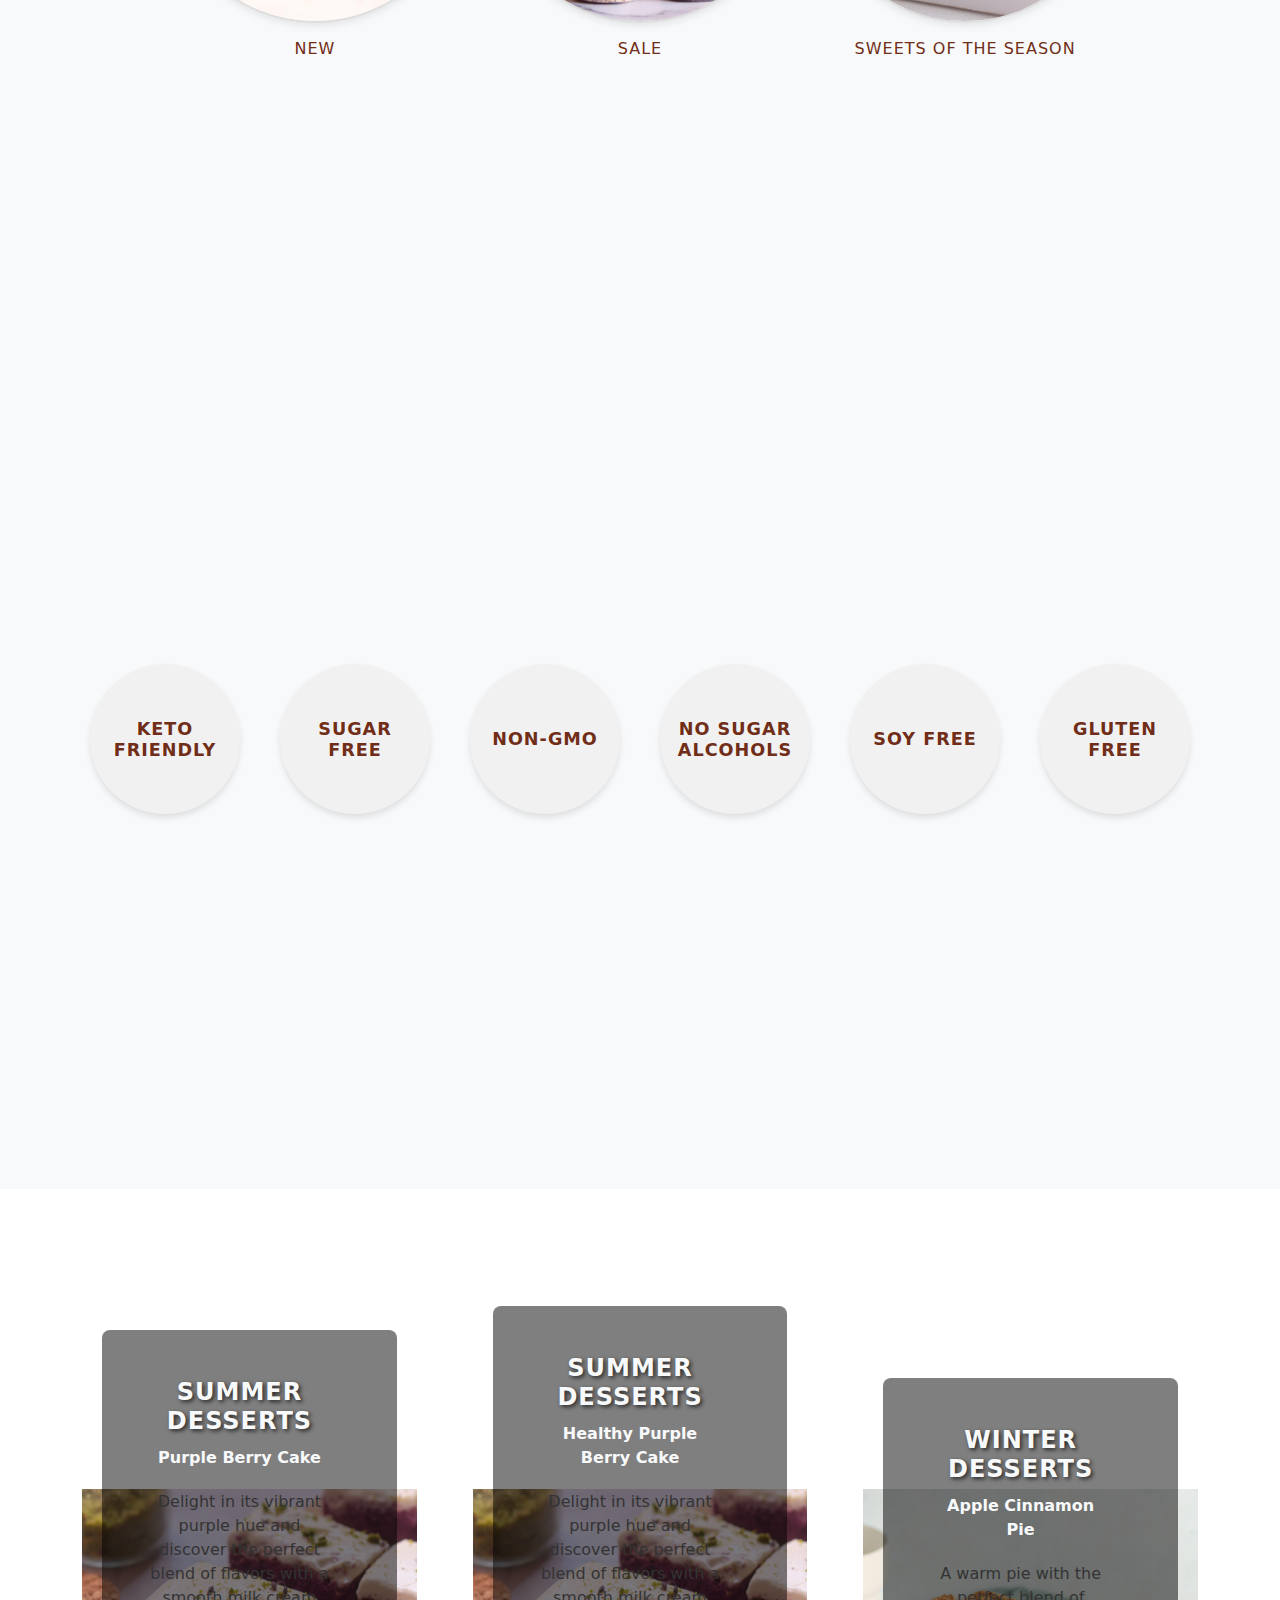
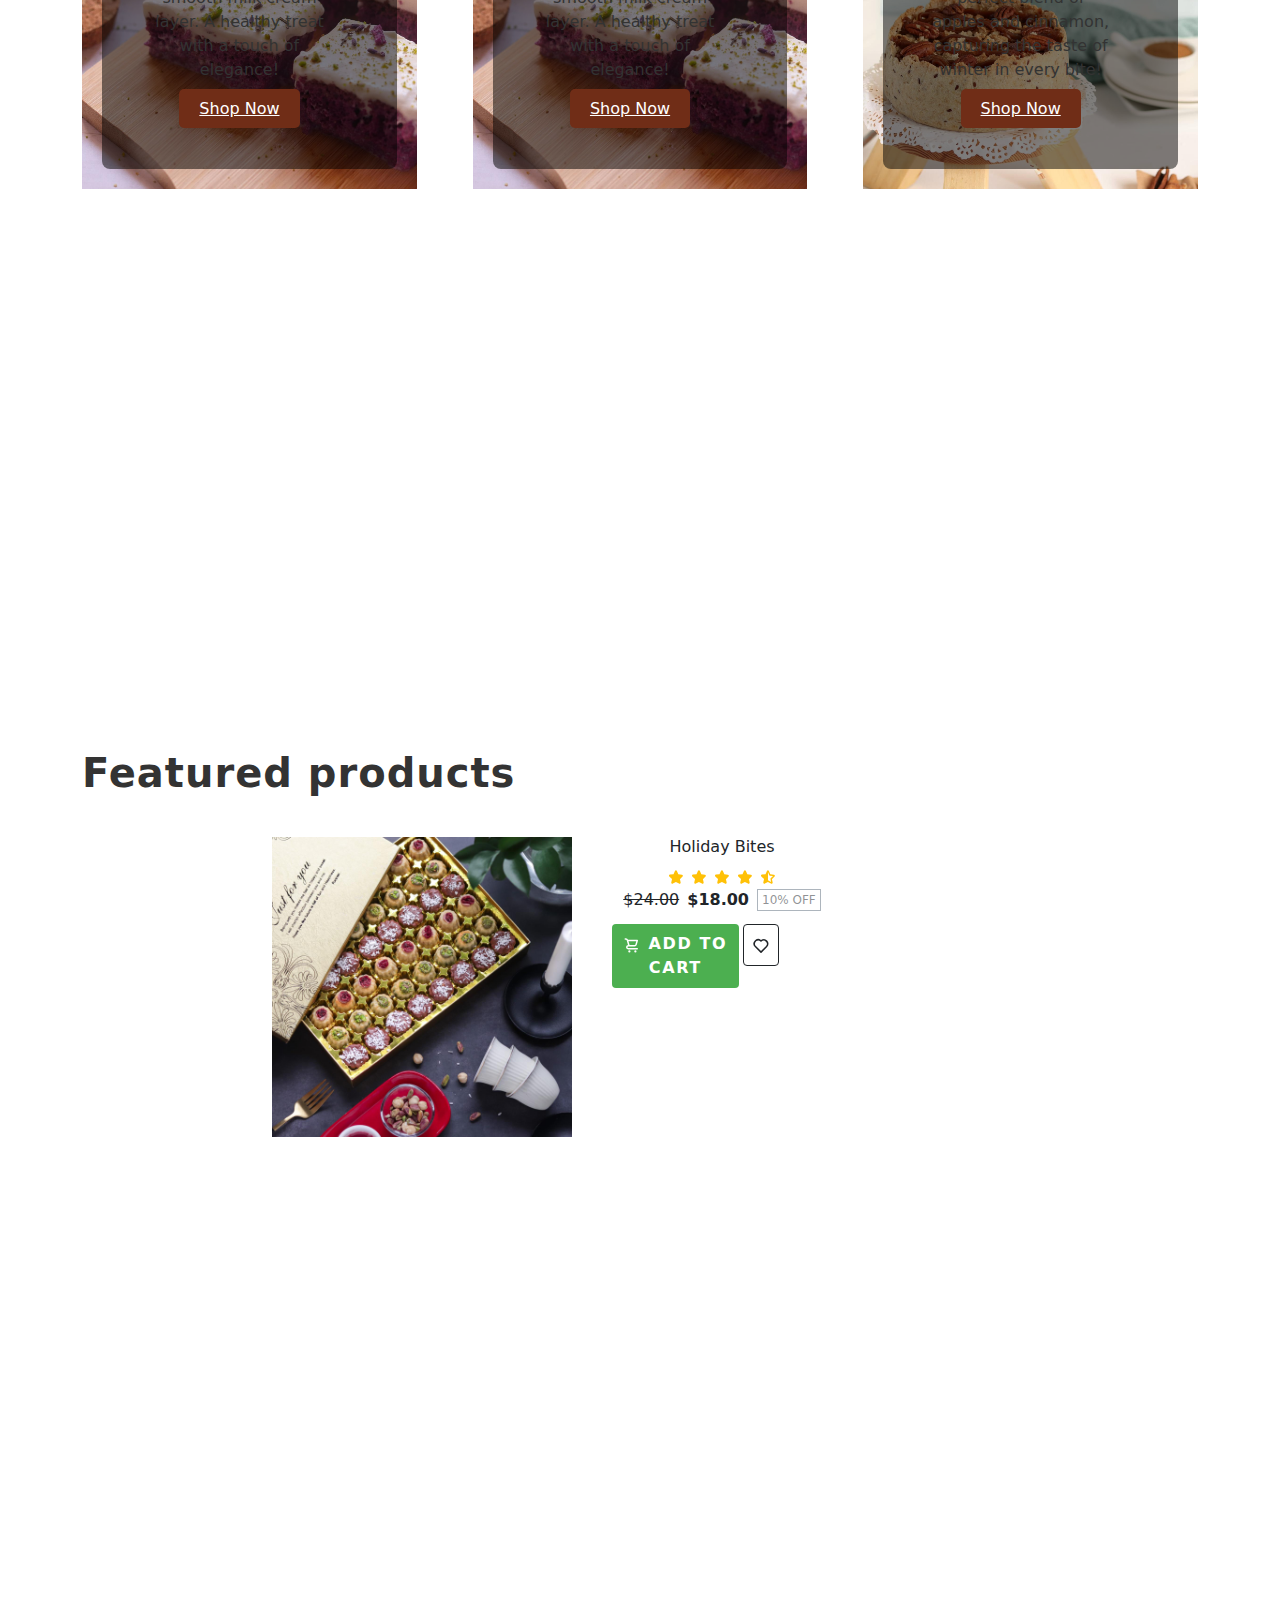
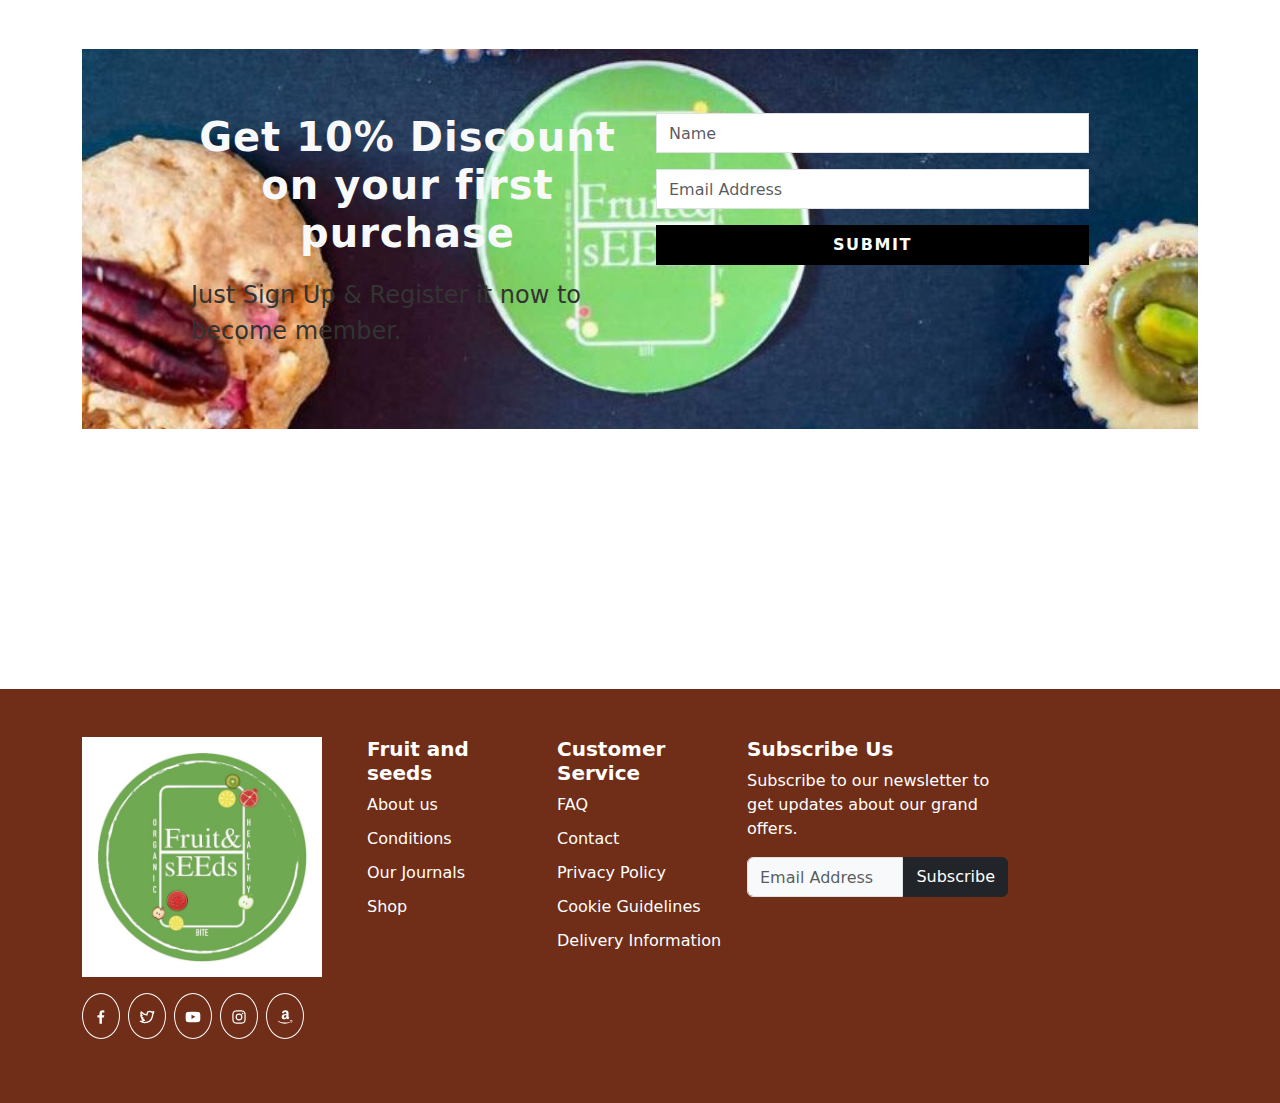
==== commit 470f8669: "done" ====
--- a/index.html
+++ b/index.html
@@ -10,6 +10,7 @@
     <link rel="stylesheet" href="https://cdn.jsdelivr.net/npm/swiper@9/swiper-bundle.min.css">
     <link href="https://cdn.jsdelivr.net/npm/bootstrap@5.3.0-alpha3/dist/css/bootstrap.min.css" rel="stylesheet" integrity="sha384-KK94CHFLLe+nY2dmCWGMq91rCGa5gtU4mk92HdvYe+M/SXH301p5ILy+dN9+nJOZ" crossorigin="anonymous">
     <link rel="stylesheet" href="index.css">
+    <link href="https://cdn.jsdelivr.net/npm/bootstrap@5.3.0/dist/css/bootstrap.min.css" rel="stylesheet">
 
 </head>
 <body>
@@ -83,50 +84,50 @@
           
               <ul class="navbar-nav justify-content-end menu-list list-unstyled d-flex gap-md-3 mb-0">
                 <li class="nav-item border-dashed active">
-                  <a href="index.html" class="nav-link d-flex align-items-center gap-3 text-dark p-2">
+                  <a href="menu.html" class="nav-link d-flex align-items-center gap-3 text-dark p-2">
                     <svg width="24" height="24" viewBox="0 0 24 24"><use xlink:href="#fruits"></use></svg>
                     <span>All</span>
                   </a>
                 </li>
                 <li class="nav-item border-dashed">
-                  <a href="index.html" class="nav-link d-flex align-items-center gap-3 text-dark p-2">
+                  <a href="menu.html" class="nav-link d-flex align-items-center gap-3 text-dark p-2">
                     <svg width="24" height="24" viewBox="0 0 24 24"><use xlink:href="#dairy"></use></svg>
                     <span>Diabetic-Friendly Sweets</span>
                   </a>
                 </li>
                 <li class="nav-item border-dashed">
-                  <a href="index.html" class="nav-link d-flex align-items-center gap-3 text-dark p-2">
+                  <a href="menu.html" class="nav-link d-flex align-items-center gap-3 text-dark p-2">
                     <svg width="24" height="24" viewBox="0 0 24 24"><use xlink:href="#meat"></use></svg>
                     <span>keto</span>
                   </a>
                 </li>
                 <li class="nav-item border-dashed">
-                  <a href="index.html" class="nav-link d-flex align-items-center gap-3 text-dark p-2">
+                  <a href="menu.html" class="nav-link d-flex align-items-center gap-3 text-dark p-2">
                     <svg width="24" height="24" viewBox="0 0 24 24"><use xlink:href="#seafood"></use></svg>
                     <span>Holiday</span>
                   </a>
                 </li>
                 <li class="nav-item border-dashed">
-                  <a href="index.html" class="nav-link d-flex align-items-center gap-3 text-dark p-2">
+                  <a href="menu.html" class="nav-link d-flex align-items-center gap-3 text-dark p-2">
                     <svg width="24" height="24" viewBox="0 0 24 24"><use xlink:href="#bakery"></use></svg>
                     <span>New</span>
                   </a>
                 </li>
                 
                 <li class="nav-item border-dashed">
-                  <a href="index.html" class="nav-link d-flex align-items-center gap-3 text-dark p-2">
+                  <a href="menu.html" class="nav-link d-flex align-items-center gap-3 text-dark p-2">
                     <svg width="24" height="24" viewBox="0 0 24 24"><use xlink:href="#frozen"></use></svg>
                     <span>Sale</span>
                   </a>
                 </li>
                 <li class="nav-item border-dashed">
-                  <a href="index.html" class="nav-link d-flex align-items-center gap-3 text-dark p-2">
+                  <a href="menu.html" class="nav-link d-flex align-items-center gap-3 text-dark p-2">
                     <svg width="24" height="24" viewBox="0 0 24 24"><use xlink:href="#pasta"></use></svg>
                     <span>PIk&MIX</span>
                   </a>
                 </li>
                 <li class="nav-item border-dashed">
-                  <a href="index.html" class="nav-link d-flex align-items-center gap-3 text-dark p-2">
+                  <a href="menu.html" class="nav-link d-flex align-items-center gap-3 text-dark p-2">
                     <svg width="24" height="24" viewBox="0 0 24 24"><use xlink:href="#breakfast"></use></svg>
                     <span>Gift</span>
                   </a>
@@ -187,12 +188,12 @@
                     <li class="nav-item dropdown">
                       <a class="nav-link dropdown-toggle pe-3" role="button" id="pages" data-bs-toggle="dropdown" aria-expanded="false">Pages</a>
                       <ul class="dropdown-menu border-0 p-3 rounded-0 shadow" aria-labelledby="pages">
-                        <li><a href="index.html" class="dropdown-item">About Us </a></li>
-                        <li><a href="index.html" class="dropdown-item">Menu </a></li>
-                        <li><a href="index.html" class="dropdown-item">Single Product </a></li>
+                        <li><a href="about.html" class="dropdown-item">About Us </a></li>
+                        <li><a href="menu.html" class="dropdown-item">Menu </a></li>
+                        <li><a href="productD.html" class="dropdown-item">Single Product </a></li>
                         <li><a href="index.html" class="dropdown-item">Cart </a></li>
-                        <li><a href="index.html" class="dropdown-item">Checkout </a></li>
-                        <li><a href="index.html" class="dropdown-item">Contact us </a></li>
+                        <li><a href="checkout.html" class="dropdown-item">Checkout </a></li>
+                        <li><a href="Contactus.html" class="dropdown-item">Contact us </a></li>
                         <li><a href="index.html" class="dropdown-item">My Account </a></li>
                       </ul>
                     </li>
@@ -233,8 +234,8 @@
                   </h2>
                   <p class="fs-4">Why don't you be healthy even when you're eating sweets!</p>
                   <div class="d-flex gap-3">
-                    <a href="#" class="btn btn-primary text-uppercase fs-6 rounded-pill px-4 py-3 mt-3">Start Shopping</a>
-                    <a href="#" class="btn btn-dark text-uppercase fs-6 rounded-pill px-4 py-3 mt-3">Join Now</a>
+                    <a href="menu.html" class="btn btn-primary text-uppercase fs-6 rounded-pill px-4 py-3 mt-3">Start Shopping</a>
+                    <a href="signin.html" class="btn btn-dark text-uppercase fs-6 rounded-pill px-4 py-3 mt-3">Join Now</a>
                   </div>
                 </div>
               </div>
@@ -342,7 +343,7 @@
                         <div class="content-wrapper text-light">
                           <h3 class="banner-title text-light">Summer Desserts</h3>
                           <span class="fw-bold"> Purple Berry Cake</span> <p>Delight in its vibrant purple hue and discover the perfect blend of flavors with a smooth milk cream layer. A healthy treat with a touch of elegance!</p>
-                          <a href="#" class="btn-link text-white">Shop Now</a>
+                          <a href="productD.html" class="btn-link text-white">Shop Now</a>
                         </div>
                       </div>
                     </div>
@@ -353,7 +354,7 @@
                           <div class="content-wrapper text-light">
                             <h3 class="banner-title text-light">Summer Desserts</h3>
                             <span class="fw-bold">Healthy Purple Berry Cake</span> <p>Delight in its vibrant purple hue and discover the perfect blend of flavors with a smooth milk cream layer. A healthy treat with a touch of elegance!</p>
-                            <a href="#" class="btn-link text-white">Shop Now</a>
+                            <a href="productD.html" class="btn-link text-white">Shop Now</a>
                           </div>
                         </div>
                       </div>
@@ -539,7 +540,7 @@
                         <a href="#" class="nav-link">FAQ</a>
                       </li>
                       <li class="menu-item">
-                        <a href="#" class="nav-link">Contact</a>
+                        <a href="Contactus.html" class="nav-link">Contact</a>
                       </li>
                       <li class="menu-item">
                         <a href="#" class="nav-link">Privacy Policy</a>
@@ -568,5 +569,7 @@
             </div>
           </footer>
     </div>
+    <script src="https://cdn.jsdelivr.net/npm/bootstrap@5.3.0/dist/js/bootstrap.bundle.min.js"></script>
+
 </body>
 </html>